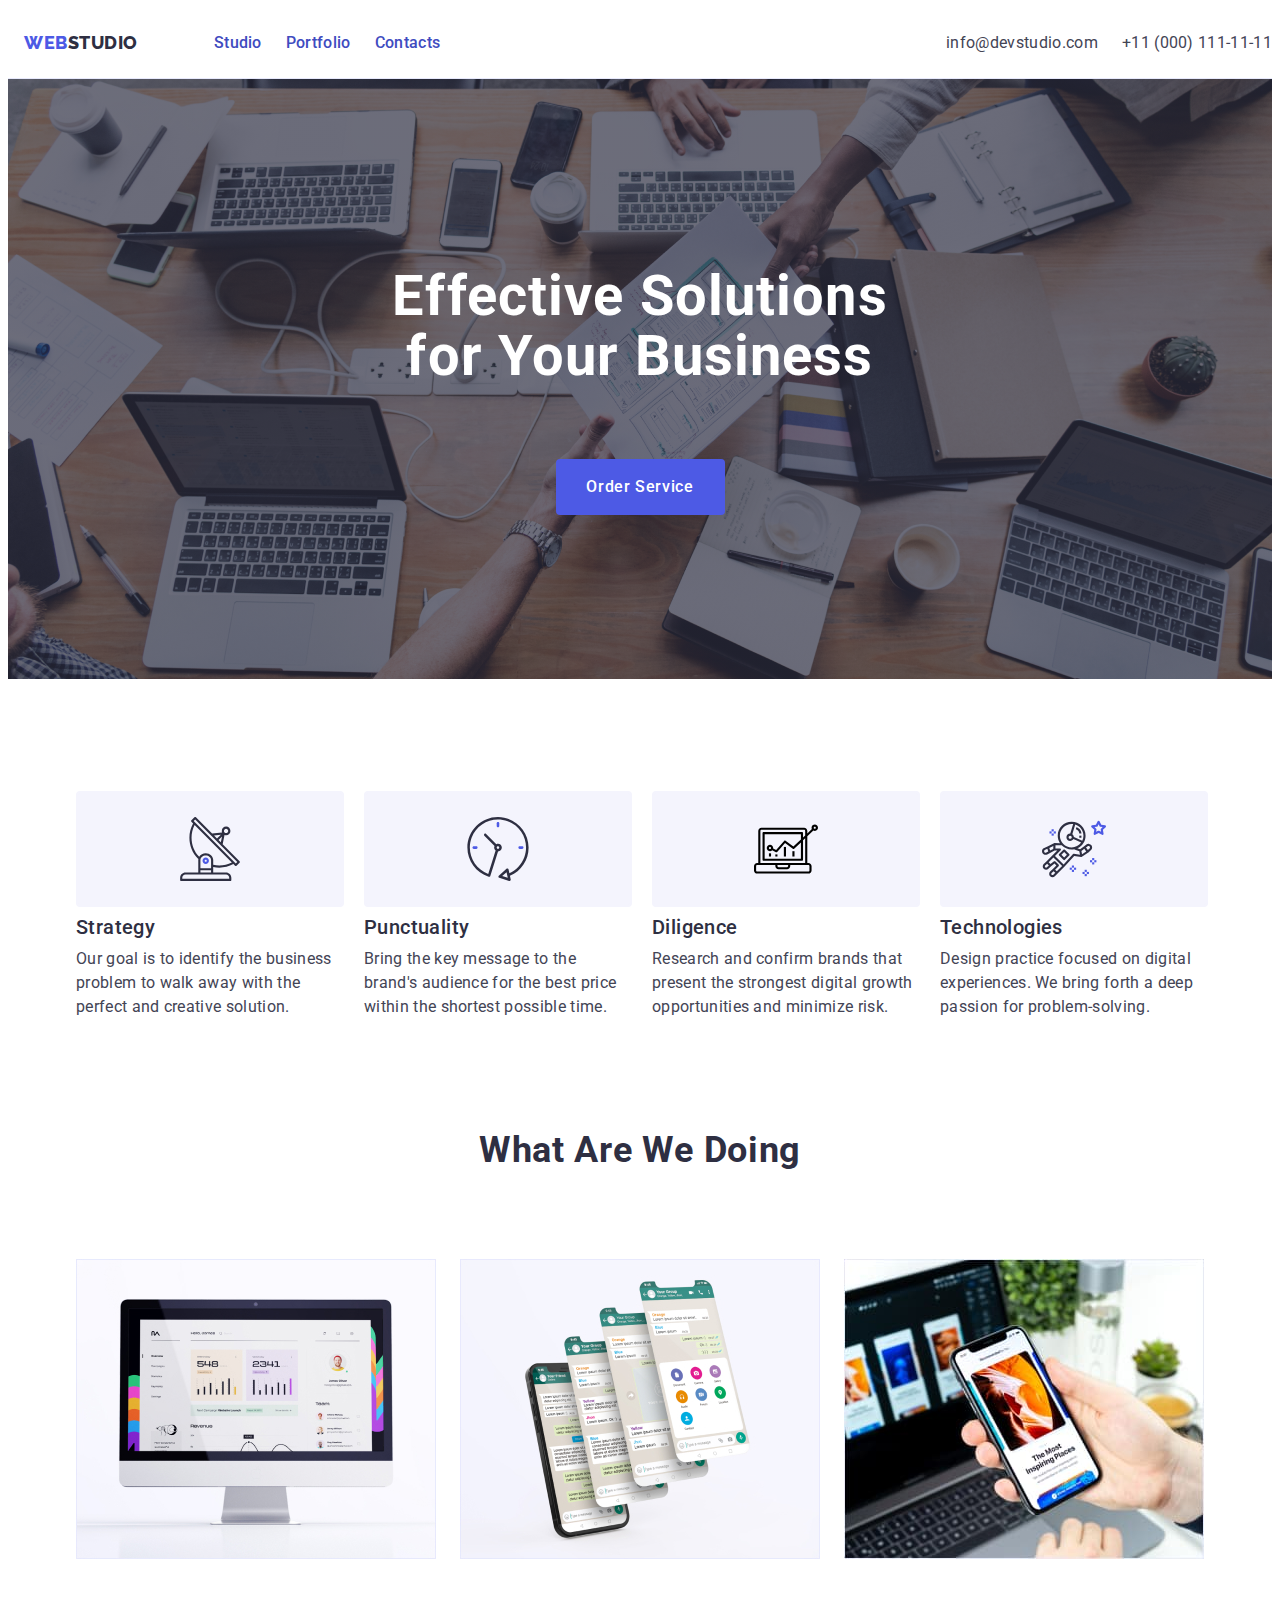
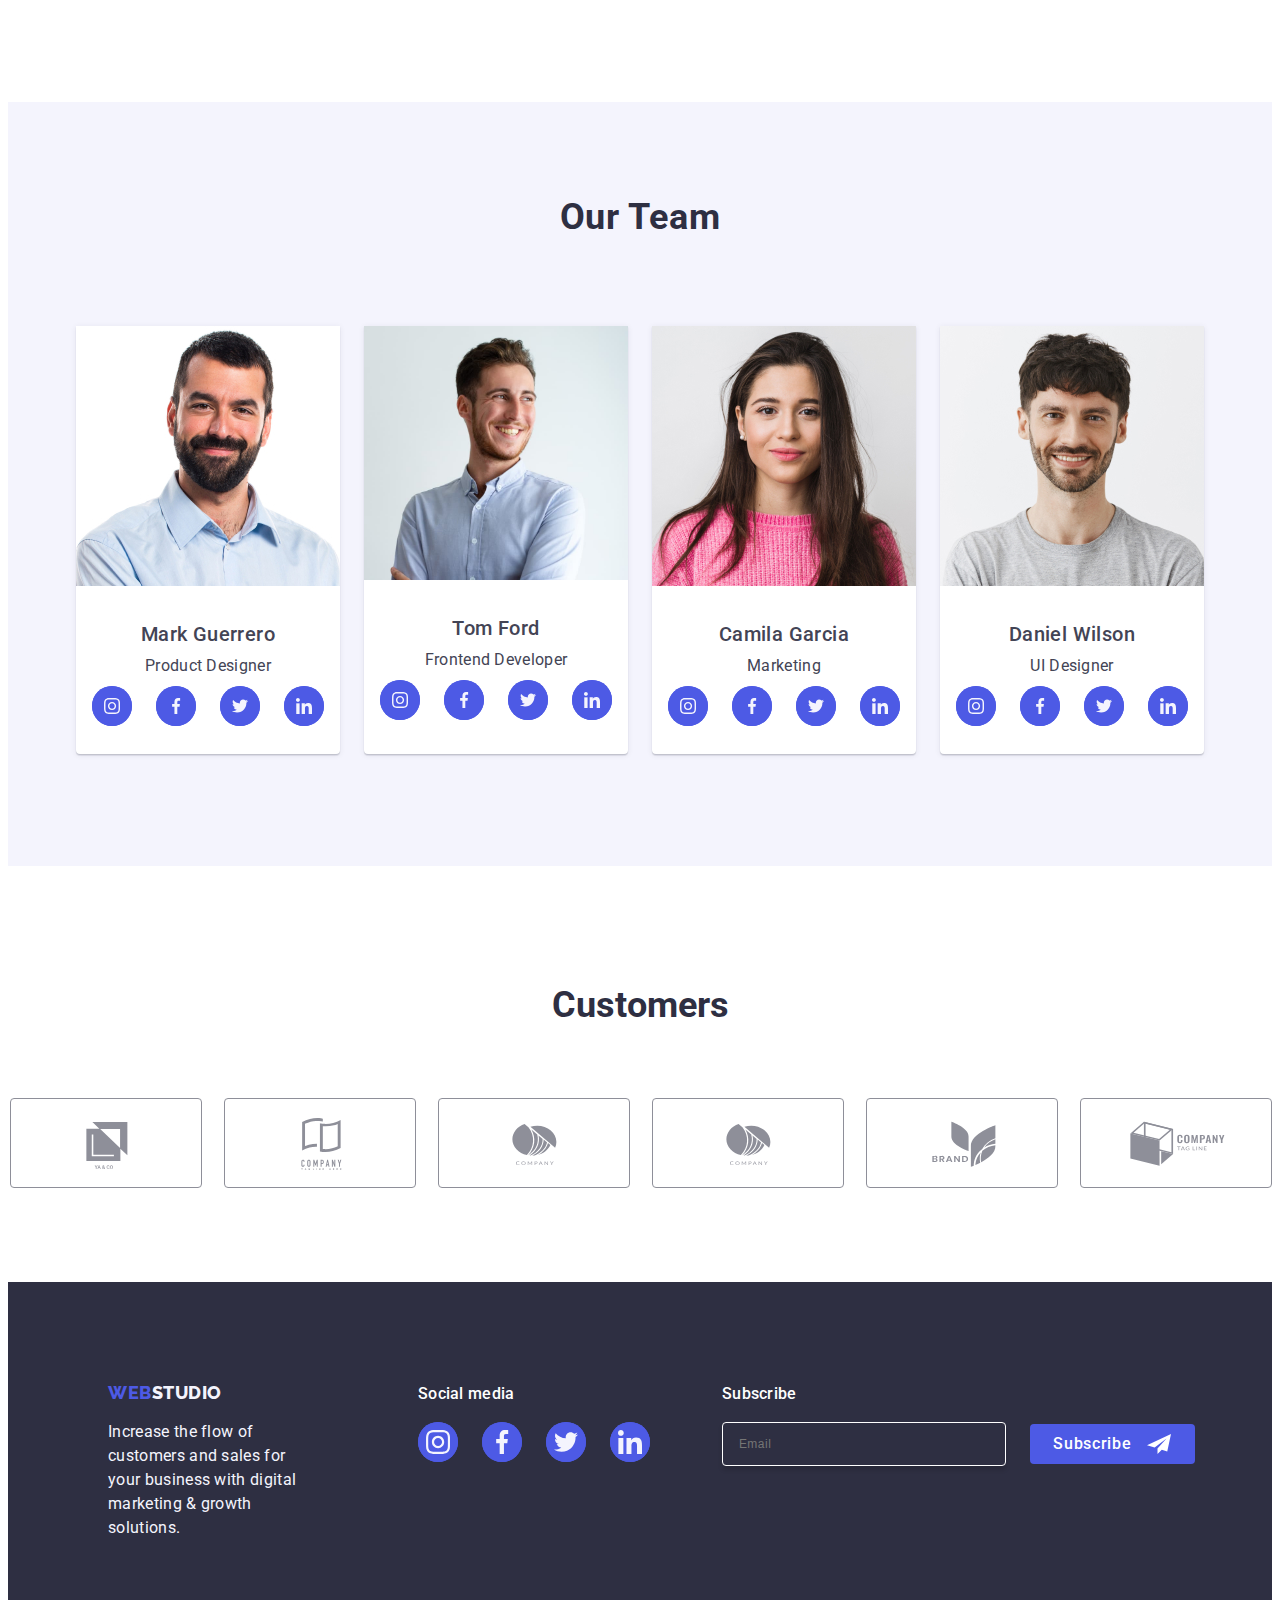
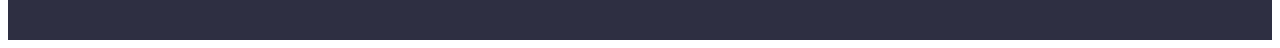
==== index.html @ 1ff617bd "day3" ====
<!DOCTYPE html>
<html lang="en">

<head>
  <meta charset="UTF-8" />
  <meta name="viewport" content="width=device-width, initial-scale=1.0" />

  <link rel="stylesheet" href="https://cdnjs.cloudflare.com/ajax/libs/modern-normalize/2.0.0/modern-normalize.min.css"
    integrity="sha512-4xo8blKMVCiXpTaLzQSLSw3KFOVPWhm/TRtuPVc4WG6kUgjH6J03IBuG7JZPkcWMxJ5huwaBpOpnwYElP/m6wg=="
    crossorigin="anonymous" referrerpolicy="no-referrer" />
  <link rel=" stylesheet" href="./css/styles.css" />
  <link rel="preconnect" href="https://fonts.googleapis.com">
  <link rel="preconnect" href="https://fonts.gstatic.com" crossorigin>
  <link
    href="https://fonts.googleapis.com/css2?family=Open+Sans:wght@400;600;700&family=Raleway:wght@800&family=Roboto:wght@400;500;700&display=swap"
    rel="stylesheet">

  <title>Studio</title>
</head>

<body>
  <header class="header">
    <div class="header-content">
      <nav class="header-navigation">
        <a class="logo link" href="./index.html">Web<span class="logo-studio-dark">Studio</span></a>
        <div class="button-meniu">
          <button data-menu-open class="meniu-button" type="button">
            <svg class="modal-icon" width="24" height="24">
              <use href="./images/symbol.svg#icon-menu">
              </use>
            </svg>
          </button>
        </div>

        <div class="navigation-and-address-hide">
          <ul class="navigation-list general-list list ">
            <li class="navigation-link ">
              <a class="list link list-links" href="./index.html" target="_blank">Studio</a>
            </li>
            <li class="navigation-link">
              <a class="list link list-links" href="./portfolio.html">Portfolio</a>
            </li>
            <li class="navigation-link">
              <a class="list link list-links" href="">Contacts</a>
            </li>
          </ul>
        </div>
      </nav>
      <div class="navigation-and-address-hide">
        <address class="adress-section">
          <ul class="address-list list general-list">
            <li>
              <a class="link contacts" href="mailto:info@devstudio.com">info@devstudio.com</a>
            </li>
            <li>
              <a class="link contacts" href="tel:+110001111111">+11 (000) 111-11-11</a>
            </li>
          </ul>
        </address>
      </div>
    </div>
  </header>


  <!--Main Content-->
  <main>
    <!--Title section-->
    <section class="title-section">
      <div class="title-container container">
        <h1 class="section-title">Effective Solutions for Your Business</h1>
        <button data-modal-open class="order-button" type="button">Order Service</button>
      </div>
    </section>


    <!--Description section-->
    <section>
      <div class="section-description container">
        <h2 class="not-visible">not visible</h2>
        <ul class="list description-list general-list test">
          <li class="description-content">
            <div class="container-element">
              <svg class="icon-element" width="64" height="64">
                <use href="./images/icons.svg#icon-antenna" />
              </svg>
            </div>
            <div>
              <h3 class="section-description-subtitle">Strategy</h3>
              <p class="section-description-pharagraph">
                Our goal is to identify the business problem to walk away with the
                perfect and creative solution.
              </p>
            </div>
          </li>
          <li class="description-content">
            <div class="container-element">
              <svg class="icon-element" width="64" height="64">
                <use href="./images/icons.svg#icon-clock" />
              </svg>
            </div>
            <div>
              <h3 class="section-description-subtitle">Punctuality</h3>
              <p class="section-description-pharagraph">
                Bring the key message to the brand's audience for the best price
                within the shortest possible time.
              </p>
            </div>
          </li>
          <li class="description-content">
            <div class="container-element">
              <svg class="icon-element" width="64" height="64">
                <use href="./images/icons.svg#icon-diagram" />
              </svg>
            </div>
            <div>
              <h3 class="section-description-subtitle">Diligence</h3>
              <p class="section-description-pharagraph">
                Research and confirm brands that present the strongest digital
                growth opportunities and minimize risk.
              </p>
            </div>
          </li>
          <li class="description-content">
            <div class="container-element">
              <svg class="icon-element" width="64" height="64">
                <use href="./images/icons.svg#icon-astronaut" />
              </svg>
            </div>
            <div>
              <h3 class="section-description-subtitle">Technologies</h3>
              <p class="section-description-pharagraph">
                Design practice focused on digital experiences. We bring forth a
                deep passion for problem-solving.
              </p>
            </div>
          </li>
        </ul>
      </div>
    </section>


    <!--What we do section-->
    <section>
      <div class="what-we-do-section container">
        <h2 class="section-we-do-title">What are we doing</h2>
        <ul class="list section-list general-list">
          <li class="list-element">
            <img src="./images/img1.jpg" width="360" alt="Work on PC">
          </li>
          <li class="list-element">
            <img src="./images/img2.jpg" width="360" alt="Work on laptop">
          </li>
          <li class="list-element">
            <img src="./images/img3.jpg" width="360" alt="Work on tablet">
          </li>
        </ul>
      </div>
    </section>


    <!--Our Team section-->
    <section class="our-team">
      <div class="our-team-section container">
        <h2 class="our-team-title">Our Team</h2>
        <ul class="our-team-list general-list">
          <li class="our-team-list-content">
            <img class="" src="./images/Mark-Guerrero.jpg" alt="Product Designer" />
            <div class="social-media">
              <h3 class="out-team-subtitle">Mark Guerrero</h3>
              <p class="our-team-pharagraph">Product Designer</p>
              <ul class="social-media-list general-list">
                <li class="social-media-element"><a class="social-media-link" href="">
                    <svg class="social-media-logo" width="16" height="16">
                      <use href="./images/icons.svg#icon-instagram" />
                    </svg>
                  </a></li>
                <li class="social-media-element"><a class="social-media-link" href="">
                    <svg class="social-media-logo" width="16" height="16">
                      <use href="./images/icons.svg#icon-facebook" />
                    </svg>
                  </a></li>
                <li class="social-media-element"><a class="social-media-link" href="">
                    <svg class="social-media-logo" width="16" height="16">
                      <use href="./images/icons.svg#icon-twitter" />
                    </svg>
                  </a></li>
                <li class="social-media-element"><a class="social-media-link" href="">
                    <svg class="social-media-logo" width="16" height="16">
                      <use href="./images/icons.svg#icon-linkedin" />
                    </svg>
                  </a></li>
              </ul>
            </div>

          </li>

          <li class="our-team-list-content">
            <img src="./images/Tom-Ford.jpg" width="264" alt="Frontend Developer">
            <div class="social-media">
              <h3 class="out-team-subtitle">Tom Ford</h3>
              <p class="our-team-pharagraph">Frontend Developer</p>
              <ul class="social-media-list general-list">
                <li class="social-media-element"><a class="social-media-link" href="">
                    <svg class="social-media-logo" width="16" height="16">
                      <use href="./images/icons.svg#icon-instagram" />
                    </svg>
                  </a></li>
                <li class="social-media-element"><a class="social-media-link" href="">
                    <svg class="social-media-logo" width="16" height="16">
                      <use href="./images/icons.svg#icon-facebook" />
                    </svg>
                  </a></li>
                <li class="social-media-element"><a class="social-media-link" href="">
                    <svg class="social-media-logo" width="16" height="16">
                      <use href="./images/icons.svg#icon-twitter" />
                    </svg>
                  </a></li>
                <li class="social-media-element"><a class="social-media-link" href="">
                    <svg class="social-media-logo" width="16" height="16">
                      <use href="./images/icons.svg#icon-linkedin" />
                    </svg>
                  </a></li>
              </ul>
            </div>
          </li>

          <li class="our-team-list-content">
            <img src="./images/Camila-Garcia.jpg" width="264" alt="Marketing">
            <div class="social-media">
              <h3 class="out-team-subtitle">Camila Garcia</h3>
              <p class="our-team-pharagraph">Marketing</p>
              <ul class="social-media-list general-list">
                <li class="social-media-element"><a class="social-media-link" href="">
                    <svg class="social-media-logo" width="16" height="16">
                      <use href="./images/icons.svg#icon-instagram" />
                    </svg>
                  </a></li>
                <li class="social-media-element"><a class="social-media-link" href="">
                    <svg class="social-media-logo" width="16" height="16">
                      <use href="./images/icons.svg#icon-facebook" />
                    </svg>
                  </a></li>
                <li class="social-media-element"><a class="social-media-link" href="">
                    <svg class="social-media-logo" width="16" height="16">
                      <use href="./images/icons.svg#icon-twitter" />
                    </svg>
                  </a></li>
                <li class="social-media-element"><a class="social-media-link" href="">
                    <svg class="social-media-logo" width="16" height="16">
                      <use href="./images/icons.svg#icon-linkedin" />
                    </svg>
                  </a></li>
              </ul>
            </div>
          </li>

          <li class="our-team-list-content">

            <img src="./images/Daniel-Wilson.jpg" width="264" alt="UI Designer">
            <div class="social-media">
              <h3 class="out-team-subtitle">Daniel Wilson</h3>
              <p class="our-team-pharagraph">UI Designer</p>
              <ul class="social-media-list general-list">
                <li class="social-media-element"><a class="social-media-link" href="">
                    <svg class="social-media-logo" width="16" height="16">
                      <use href="./images/icons.svg#icon-instagram" />
                    </svg>
                  </a></li>
                <li class="social-media-element"><a class="social-media-link" href="">
                    <svg class="social-media-logo" width="16" height="16">
                      <use href="./images/icons.svg#icon-facebook" />
                    </svg>
                  </a></li>
                <li class="social-media-element"><a class="social-media-link" href="">
                    <svg class="social-media-logo" width="16" height="16">
                      <use href="./images/icons.svg#icon-twitter" />
                    </svg>
                  </a></li>
                <li class="social-media-element"><a class="social-media-link" href="">
                    <svg class="social-media-logo" width="16" height="16">
                      <use href="./images/icons.svg#icon-linkedin" />
                    </svg>
                  </a></li>
              </ul>
            </div>
          </li>
        </ul>
      </div>
    </section>


    <!-- Customers Section -->
    <section class="customers-content">
      <div class="container">
        <h2 class="customers-title">Customers</h2>
        <ul class="customers-list list general-list">
          <li class="customers-element"><a class="customers-link" href="">
              <svg class="customers-icon" width="104" height="56">
                <use href="./images/icons.svg#icon-Logo" />
              </svg>
            </a></li>
          <li class="customers-element"><a class="customers-link" href="">
              <svg class="customers-icon" width="104" height="56">
                <use href="./images/icons.svg#icon-logo-two" />
              </svg>
            </a></li>
          <li class="customers-element"><a class="customers-link" href="">
              <svg class="customers-icon" width="104" height="56">
                <use href="./images/icons.svg#icon-logo-three" />
              </svg>
            </a></li>
          <li class="customers-element"><a class="customers-link" href="">
              <svg class="customers-icon" width="104" height="56">
                <use href="./images/icons.svg#icon-logo-three" />
              </svg>
            </a></li>
          <li class="customers-element"><a class="customers-link" href="">
              <svg class="customers-icon" width="104" height="56">
                <use href="./images/icons.svg#icon-logo-five" />
              </svg>
            </a></li>
          <li class="customers-element"><a class="customers-link" href="">
              <svg class="customers-icon" width="104" height="56">
                <use href="./images/icons.svg#icon-logo-six" />
              </svg>
            </a></li>
        </ul>
      </div>
    </section>

  </main>



  <!--Footer Section-->
  <footer class="footer">
    <div class="footer-section container">
      <div class="footer-container">
        <div class="footer-content">
          <a class="logo link footer-link" href="./index.html">Web<span class="logo-studio-white">Studio</span></a>
          <p class="footer-paragraf">
            Increase the flow of customers and sales for your business with digital
            marketing & growth solutions.
          </p>
        </div>

        <!-- Social Media Footer -->
        <div class="social-media-footer">
          <div>
            <p class="social-media-pharagraph">Social media</p>
            <ul class="social-media-list-footer general-list">
              <li class="social-media-element"><a class="social-media-link-footer" href="">
                  <svg class="icon-footer" width="24" height="24">
                    <use href="./images/icons.svg#icon-instagram" />
                  </svg>
                </a></li>
              <li class="social-media-element"><a class="social-media-link-footer" href="">
                  <svg class="icon-footer" width="24" height="24">
                    <use href="./images/icons.svg#icon-facebook" />
                  </svg>
                </a></li>
              <li class="social-media-element"><a class="social-media-link-footer" href="">
                  <svg class="icon-footer" width="24" height="24">
                    <use href="./images/icons.svg#icon-twitter" />
                  </svg>
                </a></li>
              <li class="social-media-element"><a class="social-media-link-footer" href="">
                  <svg class="icon-footer" width="24" height="24">
                    <use href="./images/icons.svg#icon-linkedin" />
                  </svg>
                </a></li>
            </ul>
          </div>
        </div>
      </div>

      <!--Subscribe Form -->
      <div class="form-container">
        <p class="form-pharagraph">Subscribe</p>
        <form class="form-content">
          <label class="form-label">
            <input class="form-input" type="email" name="email" placeholder="Email">
          </label>
          <button class="form-button" type="submit">Subscribe
            <svg class="form-icon" width="24" height="24">
              <use href="./images/symbol.svg#icon-Frame-3"></use>
            </svg>
          </button>
        </form>
      </div>

    </div>

  </footer>

  <!-- Modal -->
  <div class="modal-container is-hidden" data-modal>
    <div class="modal-content">
      <button class="modal-button" type="button" data-modal-close>
        <svg class="modal-icon" width="24" height="24">
          <use href="./images/symbol.svg#icon-close">
          </use>
        </svg>
      </button>
      <p class="modal-pharagraph">Leave your contacts and we will call you back</p>

      <form>
        <div class="modal-name">
          <label class="label-name" for="user-name">Name</label>
          <div class="modal-content-name">
            <input class="modal-input-name" id="user-name" name="user-name" type="text">
            <svg class="modal-icon-name" width="18" height="24">
              <use href="./images/symbol.svg#icon-user"></use>
            </svg>
          </div>
        </div>

        <div class="modal-name">
          <label class="label-name" for="user-phone">Phone</label>
          <div class="modal-content-name">
            <input class="modal-input-name" id="user-phone" name="user-name" type="text">
            <svg class="modal-icon-name" width="18" height="24">
              <use href="./images/symbol.svg#icon-phone"></use>
            </svg>
          </div>
        </div>

        <div class="modal-name">
          <label class="label-name" for="user-email">Email</label>
          <div class="modal-content-name">
            <input class="modal-input-name" id="user-email" name="user-name" type="text">
            <svg class="modal-icon-name" width="18" height="24">
              <use href="./images/symbol.svg#icon-email-black"></use>
            </svg>
          </div>
        </div>

        <div class="modal-comment">
          <label class="label-name" for="user-comment">Comment</label>
          <textarea class="modal-input-text" id="user-comment" name="user-comment" placeholder="Text input">
            </textarea>
        </div>

        <div class="check-box">
          <input class="check-box-input .visually-hidden" type="checkbox" value="true" name="user-privacy"
            id="user-privacy">
          <label class="terms-conditions" id="user-privacy">I accept the terms and conditions of the<span
              class="terms-conditions-span">
              <svg class="check-box-icon" width="10" height="8">
                <use href="./images/symbol.svg#icon-Checkbox"></use>
              </svg>
            </span>
            <a class="privacy-link" href="">Privacy Policy</a>
          </label>
        </div>
        <button class="send-button">Send</button>
      </form>
    </div>
  </div>

  <div class="menu-container is-hidden" data-menu>
    <div class="menu-content">
      <div class="button-container">
        <button class="menu-close-button" type="button" data-menu-close>
          <svg class="" width="24" height="24">
            <use href="./images/symbol.svg#icon-close">
            </use>
          </svg>
        </button>
      </div>
      <div>
        <ul class="general-list list burger-list ">
          <li class="navigation-link ">
            <a class="link list-links burger-meniu" href="./index.html" target="_blank">Studio</a>
          </li>
          <li class="navigation-link">
            <a class="link list-links burger-meniu" href="./portfolio.html">Portfolio</a>
          </li>
          <li class="navigation-link">
            <a class="link list-links burger-meniu" href="">Contacts</a>
          </li>
        </ul>
      </div>
      <div class="adress-social-media">
        <address class="">
          <ul class="address-list list general-list burger-list-contacts">
            <li>
              <a class="link contacts burger-contact-tel" href="tel:+110001111111">+11 (000) 111-11-11</a>
            </li>
            <li>
              <a class="link contacts burger-contact-email" href="mailto:info@devstudio.com">info@devstudio.com</a>
            </li>

          </ul>
        </address>
        <ul class="social-media-list general-list burger-media">
          <li class="social-media-element"><a class="social-media-link" href="">
              <svg class="social-media-logo" width="16" height="16">
                <use href="./images/icons.svg#icon-instagram" />
              </svg>
            </a></li>
          <li class="social-media-element"><a class="social-media-link" href="">
              <svg class="social-media-logo" width="16" height="16">
                <use href="./images/icons.svg#icon-facebook" />
              </svg>
            </a></li>
          <li class="social-media-element"><a class="social-media-link" href="">
              <svg class="social-media-logo" width="16" height="16">
                <use href="./images/icons.svg#icon-twitter" />
              </svg>
            </a></li>
          <li class="social-media-element"><a class="social-media-link" href="">
              <svg class="social-media-logo" width="16" height="16">
                <use href="./images/icons.svg#icon-linkedin" />
              </svg>
            </a></li>
        </ul>
      </div>
    </div>

  </div>
  <script src="./js/modal.js"></script>
</body>

</html>
---- css/styles.css ----
:root {
  --logo-button-blue-color: #4d5ae5;
  --hero-color-navy: #2e2f42;
  --content-color: #434455;
  --focus-hover-color: #404bbf;
  --light-color: #ffffff;
  --white-color: #f4f4f4fd;
  --nu-color: #F4F4FD;
  --icons-color: #8E8F99;
  --padding-vertical-global: 16px;
  --padding-horizontal-glodbal: 96px;
}

body {
  font-family: 'Roboto', sans-serif;
  color: var(--content-color);
  background-color: var(--light-color);
}

p {
  margin: 0;

}

h2 {
  margin: 0;

}

/*LOGO*/
.logo {
  font-family: 'Raleway', sans-serif;
  font-weight: 800;
  font-size: 18px;
  line-height: 1.17;
  letter-spacing: 0.03em;
  text-transform: uppercase;
  color: var(--logo-button-blue-color);
  /* margin-right: 120px; */

}

.logo-studio-dark {
  color: var(--hero-color-navy);
}

.logo-studio-white {
  color: var(--nu-color);
  gap: 40px;
}

.navigation-and-address-hide {
  display: none;

}

.navigation-list {
  padding: 0;
  display: none;
}


/* .address-list {
  align-items: center;
  gap: 12px;
} */

.link {
  text-decoration: none;
  list-style: none;
  display: block;
}

.image-container {
  position: relative;
  overflow: hidden;

}

.image-container:hover .pharagraf-content {
  transform: translateY(0%);
}

.image-container:focus .pharagraf-content {
  transform: translateY(0%);
}


.content-section-container:hover,
.content-section-container:focus {
  box-shadow: 0px 1px 6px rgba(46, 47, 66, 0.08), 0px 1px 1px rgba(46, 47, 66, 0.16), 0px 2px 1px rgba(46, 47, 66, 0.08);

}

.link-content {
  display: block;
  text-decoration: none;
  transition: box-shadow 250ms cubic-bezier(0.4, 0, 0.2, 1);
}


.pharagraf-content {
  position: absolute;
  top: 0;
  font-size: 16px;
  line-height: 1.5;
  letter-spacing: 0.02em;
  color: var(--nu-color);
  /* padding: 40px 32px; */
  background-color: var(--logo-button-blue-color);
  width: 100%;
  height: 100%;
  transform: translateY(100%);
  transition: transform 250ms;
  z-index: 10;
  transition: transform 250ms cubic-bezier(0.4, 0, 0.2, 1);
}

.button {
  transition: color 250ms cubic-bezier(0.4, 0, 0.2, 1), background-color 250ms cubic-bezier(0.4, 0, 0.2, 1), border-color 250ms cubic-bezier(0.4, 0, 0.2, 1), box-shadow 250ms cubic-bezier(0.4, 0, 0.2, 1);
  transition-duration: 250ms;
  transition-timing-function: cubic-bezier(0.4, 0, 0.2, 1);
  cursor: pointer;
  font-family: var(--hero-font);
  font-weight: 500;
  font-size: 16px;
  line-height: 1.5;
  letter-spacing: 0.04em;
  color: var(--logo-button-blue-color);
  background-color: var(--nu-color);
  padding: 12px 24px;
  border: 1px solid #e7e9fc;
  border-radius: 4px;

}

.button:hover {
  color: var(--light-color);
  background-color: var(--focus-hover-color);
  border: 1px solid transparent;
  box-shadow: 0px 3px 1px rgba(0, 0, 0, 0.1), 0px 2px 1px rgba(0, 0, 0, 0.08), 0px 2px 2px rgba(0, 0, 0, 0.12);
}

.button:focus . button {
  color: var(--light-color);
  background-color: var(--focus-hover-color);
  border: 1px solid transparent;
  box-shadow: 0px 3px 1px rgba(0, 0, 0, 0.1), 0px 2px 1px rgba(0, 0, 0, 0.08), 0px 2px 2px rgba(0, 0, 0, 0.12);
}

.adress-section {
  font-style: normal;
  display: flex;

}

.contacts {
  font-size: 12px;
  font-weight: 400;
  line-height: 116.667%;
  letter-spacing: 0.48px;
  color: var(--content-color);
  transition: color 250ms cubic-bezier(0.4, 0, 0.2, 1);
  margin-right: 16px;

}


.hidden-title {
  visibility: hidden;
}

.contacts:hover {
  color: var(--focus-hover-color);
}

.contacts:focus {
  color: var(--focus-hover-color);
}

.general-list {
  /* display: flex;
  flex-direction: row; */
  /* gap: 24px; */
  list-style: none;
  text-align: center;
  gap: 12px;

}

.mod {
  display: flex;
  flex-direction: row;
}


.list {
  font-weight: 500;
  font-size: 16px;
  line-height: 1.5;
  letter-spacing: 0.02em;
  color: var(--hero-color-navy);
  /* margin: 24px 0; */
  text-decoration: none;
  padding: 0;
}


.list-links {
  position: relative;
  color: var(--focus-hover-color);
  transition: color 250ms cubic-bezier(0.4, 0, 0.2, 1);
}

.list-links::after {
  /* TODO functionality */
  content: "";
  position: absolute;

  left: 0;
  bottom: -1px;
  height: 4px;
  background-color: var(--focus-hover-color);
  border-radius: 2px;
}

.list-links:hover,
.list-links:focus,
.list-links:active {

  left: 0;
  bottom: -1px;
  height: 4px;
  background-color: var(--focus-hover-color);
  border-radius: 2px;
}


/* header-section */
.header {
  /* box-shadow: 0px 2px 1px rgba(46, 47, 66, 0.08), 0px 1px 1px rgba(46, 47, 66, 0.16), 0px 1px 6px rgba(46, 47, 66, 0.08); */
}

.header-content {
  display: flex;
  align-items: center;

  /* border-bottom: 1px solid #e7e9fc; */
  height: 70px;

}

.header-navigation {
  display: flex;
  align-items: center;
  padding-left: 16px;
  /* padding-top: 25px; */
  /* gap: 249px; */
}


/*Title Section*/

.title-section {
  background-color: var(--hero-color-navy);
  background-image: linear-gradient(rgba(46, 47, 66, 0.7), rgba(46, 47, 66, 0.7)), url(../images/Hero-picture-backgroung.jpg);
  background-repeat: no-repeat;
  background-size: cover;
  /* max-width: 1440px; */
  background-position: center;
  /* margin: 0 auto; */

}

.title-container {
  height: 432px;
  text-align: center;
}

.section-title {
  color: var(--light-color);
  font-size: 36px;
  font-weight: 700;
  line-height: 111.111%;
  letter-spacing: 0.72px;

  padding-top: 112px;
  margin: 0;

}


/* .container {
  max-width: 1158px;
  margin: 0 auto;
  padding: 0 15px;
} */


.order-button {
  background-color: var(--logo-button-blue-color);
  font-family: var(--hero-font);
  font-weight: 500;
  font-size: 16px;
  line-height: 1.5;
  letter-spacing: 0.04em;
  color: var(--light-color);
  cursor: pointer;
  display: block;
  min-width: 169px;
  height: 56px;
  border: none;
  background-color: var(--logo-button-blue-color);
  border-radius: 4px;
  margin: 0 auto;
  transition: background-color 250ms cubic-bezier(0.4, 0, 0.2, 1);
  margin-top: 72px;
}

.order-button:hover {
  background-color: var(--focus-hover-color);
}

.order-button:focus {
  background-color: var(--focus-hover-color);
}

/* Icons Section */

.icons-section {
  display: flex;
  justify-content: center;
  justify-content: space-between;

}

.icon-element {
  width: 64px;
  height: 64px;
}

.container-element {
  display: none;
  align-items: center;
  justify-content: center;
  background-color: var(--nu-color);
  height: 112px;
  width: 264px;
  border-radius: 4px;
  margin-bottom: 8px;
  border: 2px solid var(--nu-color);
}



/* Description section */

.section-description {
  /* display: flex; */
  /* align-content: center; */
  padding: var(--padding-horizontal-glodbal) var(--padding-vertical-global);
}

.description-list {
  /* padding: 0; */
  display: flex;
  flex-direction: column;
  gap: 72px;
}





.not-visible {
  position: absolute;
  width: 1px;
  height: 1px;
  margin: -1px;
  border: 0;
  padding: 0;
  white-space: nowrap;
  clip-path: inset(100%);
  clip: rect(0 0 0 0);
  overflow: hidden;
}

.section-description-subtitle {
  /* font-weight: 500; */
  /* font-size: 20px; */
  /* line-height: 1.2; */
  /* letter-spacing: 0.02em; */
  color: var(--hero-color-navy);
  font-size: 36px;
  font-weight: 700;
  line-height: 111.111%;
  letter-spacing: 0.72px;
  margin-bottom: 8px;
  margin-top: 0;


}

.section-description-pharagraph {
  font-size: 16px;
  line-height: 1.5;
  letter-spacing: 0.02em;
  color: var(--content-color);
  margin: 0;
  font-weight: 500;

}



/*What we do section*/

.what-we-do-section {
  display: none;
  flex-direction: column;
  padding-bottom: 120px;
}


.section-we-do-title {
  font-size: 36px;
  line-height: 1.11;
  text-align: center;
  letter-spacing: 0.02em;
  text-transform: capitalize;
  color: var(--hero-color-navy);
  margin-bottom: 72px;
}

.section-list {
  justify-content: center;
}

.list-element {
  /* width: calc((100% - 48px) / 3); */

}

/*Our Team section*/

.our-team {
  background-color: var(--nu-color);
  /* width: 1158px;
  margin: 0 auto; */
  padding-bottom: 96px;
}

.our-team-section {
  align-content: center;
  /* padding: 120px 0; */
  /* max-width: 1440px; */

}

.our-team-title {
  font-size: 36px;
  line-height: 1.11;
  text-align: center;
  letter-spacing: 0.02em;
  text-transform: capitalize;
  color: var(--hero-color-navy);
  /* margin: 96px 0 72px 0; */
  padding: 96px 0 72px 0;
}

.our-team-list {
  display: flex;

  flex-wrap: wrap;
  justify-content: center;
  padding: 0;
  gap: 32px;
}

.our-team-list-content {
  background-color: var(--light-color);
  /* width: calc((100%-72px)/4); */
  border-radius: 0 0 4px 4px;
  box-shadow: 0px 1px 6px rgba(46, 47, 66, 0.08), 0px 1px 1px rgba(46, 47, 66, 0.16), 0px 2px 1px rgba(46, 47, 66, 0.08);
  /* justify-content: center; */
  width: 264px;
  height: 428px;
}

.out-team-subtitle {
  letter-spacing: 0.4px;
  font-family: Roboto;
  font-size: 20px;
  font-style: normal;
  font-weight: 500;
  line-height: 24px;
  background-color: var(--light-color);
  text-align: center;
  margin-top: 32px;
  margin-bottom: 0;
}

.social-media {
  display: flex;
  flex-direction: column;
  padding-bottom: 32px;
}

.our-team-pharagraph {
  font-size: 16px;
  line-height: 1.5;
  letter-spacing: 0.02em;
  color: var(--content-color);
  text-align: center;
  margin: 8px 0;
}

.social-media-logo {
  fill: var(--nu-color);
}


/* Contacts Section */

.customers-content {
  margin-top: 96px;
}



.customers-list {
  display: flex;
  flex-wrap: wrap;
  gap: 16px;
  padding: 0 16px 96px 16px;
  margin: 0;

  /* justify-items: center; */
  /* flex-direction: column; */
  /* width: calc((100% - 120px) / 6); */
}

.customers-title {
  font-size: 36px;
  line-height: 1.11;
  color: var(--hero-color-navy);
  margin-bottom: 72px;
  text-align: center;
}

.customers-element {
  /* width: 168px; */
  width: 190px;
  height: 88px;
  gap: 24px;
}

.customers-link {
  width: 100%;
  height: 100%;
  border: 1px solid var(--icons-color);
  border-radius: 4px;
  display: flex;
  align-items: center;
  justify-content: center;
  color: var(--icons-color);
  transition: border-color 250ms cubic-bezier(0.4, 0, 0.2, 1), color 250ms cubic-bezier(0.4, 0, 0.2, 1);
}

.customers-link:hover,
.customers-link:focus {
  border-color: var(--focus-hover-color);
}

.customers-link:hover,
.customers-link:focus {
  color: var(--focus-hover-color);
}

.customers-icon {
  fill: currentColor;

}





/* footer section */

.footer {
  background-color: var(--hero-color-navy);
  margin: 0 auto;

}

.footer-section {
  height: auto;
  display: flex;
  align-items: center;
  margin: 0 auto;
  gap: 72px;
  flex-direction: column;
}

.footer-content {
  display: flex;
  flex-direction: column;
  margin-top: 97px;
  gap: 17px;

}



.footer-link {
  text-align: center;
}


.footer-paragraf {
  color: var(--nu-color);
  line-height: 1.5;
  letter-spacing: 0.02em;
  max-width: 264px;
}

/* Social Media Footer */

.social-media-footer {
  display: flex;
  /* padding-top: 100px;
  padding-right: 158px; */
  gap: 80px;
  align-items: center;
  justify-content: center;
}

.social-media-pharagraph {
  font-weight: 500;
  font-size: 16px;
  line-height: 1.5;
  letter-spacing: 0.02em;
  color: var(--light-color);
  display: flex;
  justify-content: center;

}

.social-media-list {
  gap: 24px;
  justify-content: center;
  padding: 0;
  display: flex;

}

.social-media-list-footer {
  gap: 16px;
  padding: 0;
  display: flex;
}

.social-media-link-footer:hover,
.social-media-link-footer:focus {
  background-color: #31d0aa;
}

.social-media-element {
  width: 40px;
  height: 40px;
  background-color: var(--logo-button-blue-color);
  border-radius: 50%;
  display: flex;
  justify-content: center;
  align-items: center;

}

.social-media-link-footer {
  width: 100%;
  height: 100%;
  background-color: var(--logo-button-blue-color);
  border-radius: 50%;
  display: flex;
  align-items: center;
  justify-content: center;
  transition: background-color 250ms cubic-bezier(0.4, 0, 0.2, 1)
}


.icon-footer {
  fill: var(--nu-color);
}

.link1footer {
  transition: color 250ms cubic-bezier(0.4, 0, 0.2, 1);
}

.link2footer {
  position: relative;
  color: var(--focus-hover-color);
  transition: color 250ms cubic-bezier(0.4, 0, 0.2, 1);
}

.link3footer {}

.link4footer {}

.social-media-link {
  width: 100%;
  height: 100%;
  background-color: var(--logo-button-blue-color);
  border-radius: 50%;
  display: flex;
  align-items: center;
  justify-content: center;
  transition: background-color 250ms cubic-bezier(0.4, 0, 0.2, 1);
}

.social-media-link-port {
  width: 100%;
  height: 100%;
  background-color: var(--logo-button-blue-color);
  border-radius: 50%;
  display: flex;
  align-items: center;
  justify-content: center;
}

.social-media-link-port:hover,
.social-media-link-port:focus {
  background-color: #31d0aa;
}


.social-media-link:hover,
.social-media-link:focus {
  background-color: var(--focus-hover-color);
}


.social-media-link:hover,
.social-media-link:focus {
  box-shadow: 0px 1px 6px rgba(46, 47, 66, 0.08), 0px 1px 1px rgba(46, 47, 66, 0.16), 0px 2px 1px rgba(46, 47, 66, 0.08);
}

.social-media-logo-footer {
  fill: var(--nu-color);

}



.main-section {
  display: flex;
  flex-direction: column;
  margin-bottom: 120px;
}

.nav-section-list {
  /* padding: 96px 0 86px 0; */
  display: flex;
  flex-wrap: wrap;
  gap: 24px;
  margin: 0;
  padding: var(--padding-vertical-global);
}


.content-section-list {
  display: flex;
  flex-wrap: wrap;
  column-gap: 24px;
  row-gap: 48px;
  justify-content: center;
  padding: 0;
}

.content-section-list-element {
  /* width: calc((100% - 48px) / 3); */

}


.content-link:hover,
.content-link:focus {
  box-shadow: 0px 2px 1px 0px rgba(46, 47, 66, 0.08), 0px 1px 1px 0px rgba(46, 47, 66, 0.16), 0px 1px 6px 0px rgba(46, 47, 66, 0.08);

}



.content-section-container {
  /* padding: 32px 0; */
  border: 1px solid #e7e9fc;
  border-top: none;
  width: 360px;
  text-align: left;
  padding-left: 16px;


}


.content-section-title {
  font-size: 20px;
  font-weight: 500;
  line-height: 1.2;
  letter-spacing: 0.02em;
  color: var(--hero-color-navy);
  margin-bottom: 8px;
  /* padding: 0 16px; */


}


.content-section-pharagraph {
  color: var(--content-color);
  font-size: 16px;
  line-height: 1.5;
  letter-spacing: 0.02em;
  /* padding: 0 16px; */
}

/* Subscribe Form */

.form-container {
  display: flex;
  flex-direction: column;
  gap: 16px;
  margin-bottom: 72px;
}

.form-pharagraph {
  /* margin-bottom: 16px; */
  font-weight: 500;
  font-size: 16px;
  line-height: 1.5;
  letter-spacing: 0.02em;
  color: #ffffff;
  display: flex;
  justify-content: center;
}

.form-content {
  display: flex;
  flex-direction: column;
  gap: 24px;
  align-items: center;
}

/* .form-label {
  gap: 24px;
} */

.form-input {
  width: 398px;
  height: 40px;
  border: 1px solid #ffffff;
  background-color: transparent;
  font-size: 12px;
  line-height: 1.5;
  letter-spacing: 0.04em;
  padding-left: 16px;
  box-shadow: 0px 4px 4px 0px rgba(0, 0, 0, 0.15);
  border-radius: 4px;
  color: #ffffff;

}

.placeholder {
  color: #ffffff;
}

.form-button {
  width: 165px;
  height: 40px;
  display: flex;
  justify-content: center;
  align-items: center;
  font-family: "Roboto", sans-serif;
  font-size: 16px;
  font-weight: 500;
  line-height: 1.5;
  letter-spacing: 0.04em;
  color: #ffffff;
  cursor: pointer;
  background-color: #4D5AE5;
  border: none;
  border-radius: 4px;
  /* margin-left: 24px; */
}

.form-icon {
  margin-left: 16px;

}

/* Modal */

.modal-container {
  position: fixed;
  top: 0px;
  left: 0;
  width: 100%;
  height: 100%;
  background-color: rgba(46, 47, 66, 0.4);
  transition: opacity 250ms cubic-bezier(0.4, 0, 0.2, 1) visibility 250ms cubic-bezier(0.4, 0, 0.2, 1);
}

/* .menu-container {
  position: fixed;
  top: 0;
  left: 0;
  width: 100%;
  height: 100%;

} */

.menu-content {
  position: absolute;

  top: 0;
  left: 0;
  right: 0;
  bottom: 0;
  */
  /* transform: translate(-50%, -50%) scale(1); */
  width: 200px;
  height: 786px;
  background: #fcfcfc;
}

.menu-close-button {
  border: none;
  background: none;
}

.burger-contact-tel {
  font-size: 36px;
  font-style: normal;
  font-weight: 700;
  line-height: 111.111%;
  letter-spacing: 0.72px;
  text-transform: capitalize;
}

.burger-contact-email {
  font-size: 20px;
  font-style: normal;
  font-weight: 500;
  line-height: 120%;
  letter-spacing: 0.4px;
  padding-top: 40px;
}

.button-container {
  display: flex;
  justify-content: end;
  padding: 24px;
}

.button-meniu {
  display: flex;
  justify-content: end;
}

.burger-meniu {
  font-size: 36px;
  font-style: normal;
  font-weight: 700;
  line-height: 111.111%;
  letter-spacing: 0.72px;
  text-transform: capitalize;
  text-align: start;
}

.burger-list {
  display: flex;
  flex-direction: column;
  gap: 40px;
  margin: 0 0 0 40px;
}

.burger-list-contacts {
  margin: 0;
}

.burger-media {
  gap: 56px;
  margin: 0;
}

.adress-social-media {
  display: flex;
  flex-direction: column;
  gap: 48px;
  margin-top: 284px;
}

.is-hidden {
  opacity: 0;
  visibility: hidden;
  pointer-events: none;
}



.modal-content {
  position: absolute;
  top: 50%;
  left: 50%;
  transform: translate(-50%, -50%) scale(1);
  width: 408px;
  min-height: 584px;
  background: #fcfcfc;
  box-shadow: 0px 1px 1px rgba(0, 0, 0, 0.14), 0px 1px 3px rgba(0, 0, 0, 0.12), 0px 2px 1px rgba(0, 0, 0, 0.2);
  border-radius: 4px;
  transition: transform 250ms cubic-bezier(0.4, 0, 0.2, 1);
  padding: 72px 24px 24px 24px;
}

.modal-button {
  position: absolute;
  top: 24px;
  right: 24px;
  width: 24px;
  height: 24px;
  border-radius: 50%;
  display: flex;
  align-items: center;
  justify-content: center;
  background-color: #e7e9fc;
  border: 1px solid rgba(0, 0, 0, 0.1);
  padding: 0;
  cursor: pointer;
  transition: background-colour 250ms cubic-bezier(0.4, 0, 0.2, 1), border 250ms cubic-bezier(0.4, 0, 0.2, 1);
}



.modal-button:hover,
.modal-button:focus {
  background-color: var(--focus-hover-color);
  border: none;
  fill: #ffffff;
}

.modal-icon {
  transition: fill 250ms cubic-bezier(0.4, 0, 0.2, 1);
}

.modal-icon:hover {
  fill: #ffffff;
}

.modal-icon:focus {
  fill: #ffffff;
}

.modal-pharagraph {
  font-weight: 500;
  font-size: 16px;
  line-height: 150%;
  letter-spacing: 0.02em;
  text-align: center;
  color: var(--hero-color-navy);
  margin-bottom: 16px;
  margin-top: 72px;
}

.modal-name {
  margin-bottom: 8px;
}

.modal-comment {
  margin-bottom: 16px;
}

.label-name {
  font-size: 12px;
  line-height: 1.17;
  letter-spacing: 0.04em;
  color: var(--icons-color);
  display: block;
  margin-bottom: 4px;
}

.modal-content-name {
  position: relative;

}

.modal-input-name {
  width: 100%;
  height: 40px;
  border: 1px solid rgba(46, 47, 66, 0.4);
  border-radius: 4px;
  background-color: transparent;
  padding-left: 38px;
  outline: transparent;
  transition: border-color 250ms cubic-bezier(0.4, 0, 0.2, 1);
}

.modal-input-name:focus+.modal-icon-name {
  fill: #4D5AE5;
}

.modal-input-name:focus {
  border-color: #4D5AE5;
}


.modal-icon-name {
  position: absolute;
  left: 16px;
  top: 50%;
  transform: translateY(-50%);
  transition: fill 250ms cubic-bezier(0.4, 0, 0.2, 1);
}

.modal-input-text {
  width: 100%;
  height: 120px;
  font-size: 12px;
  line-height: 1.17;
  letter-spacing: 0.04em;
  color: rgba(46, 47, 66, 0.4);
  border: 1px solid rgba(46, 47, 66, 0.4);
  border-radius: 4px;
  background-color: transparent;
  padding: 8px 16px;
  outline: transparent;
  resize: none;
  transition: border-color 250ms cubic-bezier(0.4, 0, 0.2, 1);

}

.modal-input-text:focus {
  border-color: #4D5AE5;

}

.check-box {
  margin: 0 24px 24px 24px;
}

.check-box-input {
  /* visibility: hidden; */
  accent-color: red;
}

.check-box-input:checked+.terms-conditions span:first-child {
  border: none;
  background-color: var(--focus-hover-color);
  fill: var(--nu-color);
}

.terms-conditions {
  display: block;
  font-size: 12px;
  line-height: 1.17;
  letter-spacing: 0.04em;
  color: var(--icons-color);

}

.terms-conditions-span {
  width: 16px;
  height: 16px;
  border: 1px solid rgba(46, 47, 66, 0.4);
  border-radius: 2px;
  transition: background-color 250ms cubic-bezier(0.4, 0, 0.2, 1),
    border 250ms cubic-bezier(0.4, 0, 0.2, 1),
    fill 250ms cubic-bezier(0.4, 0, 0.2, 1);
  display: inline-flex;
  align-items: center;
  justify-content: center;
  fill: transparent;
}

.privacy-link {
  color: var(--logo-button-blue-color);
}

.send-button {
  display: block;
  min-width: 169px;
  height: 56px;
  font-family: "Roboto", sans-serif;
  font-size: 16px;
  font-weight: 500;
  line-height: 1.5;
  letter-spacing: 0.04em;
  color: #ffffff;
  cursor: pointer;
  background-color: #4D5AE5;
  border: none;
  border-radius: 4px;
  transition: background-color 250ms cubic-bezier(0.4, 0, 0.2, 1);
  margin: auto;
}

.footer-container {
  display: flex;
  flex-direction: column;
  gap: 72px;

}

.meniu-button {
  border: none;
  background: none;
  cursor: pointer;

}







@media screen and (width >=768px) {
  :root {
    --padding-vertical-global: 72px;
    --padding-horizontal-glodbal: 82px;
  }

  .navigation-and-address-hide {
    display: flex;

  }

  .logo {
    text-align: start;
  }

  .address-list {
    display: flex;
    flex-direction: column;
    gap: 12px;
  }

  .navigation-list {
    padding: 120px;
    display: flex;
    gap: 40px;
  }

  .nav-section-list {
    justify-content: center;
  }

  .header-content {
    display: flex;
    justify-content: space-between;
    border-bottom: 1px solid #e7e9fc;
    height: 70px;
  }

  .header-navigation {
    display: flex;
  }

  .title-container {
    text-align: center;
  }

  .section-title {
    padding-left: 136px;
    padding-right: 136px;
  }

  .customers-content {
    margin-bottom: 96px;
  }

  .form-input {
    width: 264px;
  }

  .section-description {
    padding: 0;
  }

  .test {
    display: flex;
    flex-direction: row;
    gap: 24px;
    flex-wrap: wrap;
    padding: 96px 16px;
    text-align: left;

  }

  .description-content {
    width: 356px;
  }

  .customers-list {
    gap: 24px;
    padding: 0;
    justify-content: center;
  }

  .customers-title {
    margin-bottom: 72px;
  }

  .footer-link {
    margin: 0;
  }


  .footer-container {
    display: flex;
    flex-direction: row;
    gap: 24px;

  }

  .footer-paragraf {}

  .form-pharagraph {
    text-align: left;
  }

  .form-content {
    flex-direction: row;

  }

  .footer-content {
    margin: 0;

  }

  .footer-section {
    align-items: start;
  }

  .social-media-pharagraph {
    justify-content: left;
  }

  .form-pharagraph {
    justify-content: left;
  }

  .footer-section {
    align-content: center;
    padding: 100px;

  }

  .meniu-button {
    display: none;
  }
}








@media screen and (width >=1158px) {
  :root {
    --padding-vertical-global: 96px;
    --padding-horizontal-glodbal: 108px;
  }

  .navigation-list {
    padding: 0;

  }

  .section-description-subtitle {
    font-weight: 500;
    font-size: 20px;
    line-height: 1.2;
    letter-spacing: 0.02em;
    color: var(--hero-color-navy);
  }

  .section-description-pharagraph {
    font-weight: 400;
  }

  .contacts {
    font-size: 16px;
    font-weight: 400;
    line-height: 150%;
    letter-spacing: 0.32px;
    margin-right: 0;
  }

  .logo {
    margin-right: 76px;
  }

  .general-list {
    display: flex;
    flex-direction: row;
    gap: 24px;
  }

  .address-list {
    margin-left: 332px;

  }

  .description-content {
    width: 264px;
  }

  /* .header-navigation {
    padding-left: 156px;
  } */


  .section-title {
    font-size: 56px;
    line-height: 1.07;
    letter-spacing: 0.02em;
    max-width: 496px;
    padding: 0;
  }

  .title-container {
    display: flex;
    flex-direction: column;
    align-items: center;
    padding: 0;
    padding-top: 188px;
  }

  .title-section {
    height: 600px;
  }

  .test {
    flex-wrap: unset;

  }

  .container-element {
    display: flex;
    align-items: center;
    justify-content: center;
    background-color: var(--nu-color);
    height: 112px;
    width: 264px;
    border-radius: 4px;
    margin-bottom: 8px;
    border: 2px solid var(--nu-color);
  }

  .what-we-do-section {
    display: flex;
    flex-direction: column;
    padding-bottom: 120px;
  }

  .customers-list {
    flex-wrap: unset;
  }

  .customers-content {
    margin-top: 120px;
  }

  .footer-section {
    flex-direction: unset;
  }

  .footer-container {
    gap: 120px;
  }

  /* .customers-list {
    padding: 120px;
  } */

  .description-list {
    gap: 24px;

  }

  .section-description {
    display: flex;
    justify-content: center;
    align-items: center;
  }

  .social-media-footer {
    align-items: normal;
  }

  .nav-section-list {
    justify-content: center;
  }

  .meniu-button {
    display: none;
  }






}
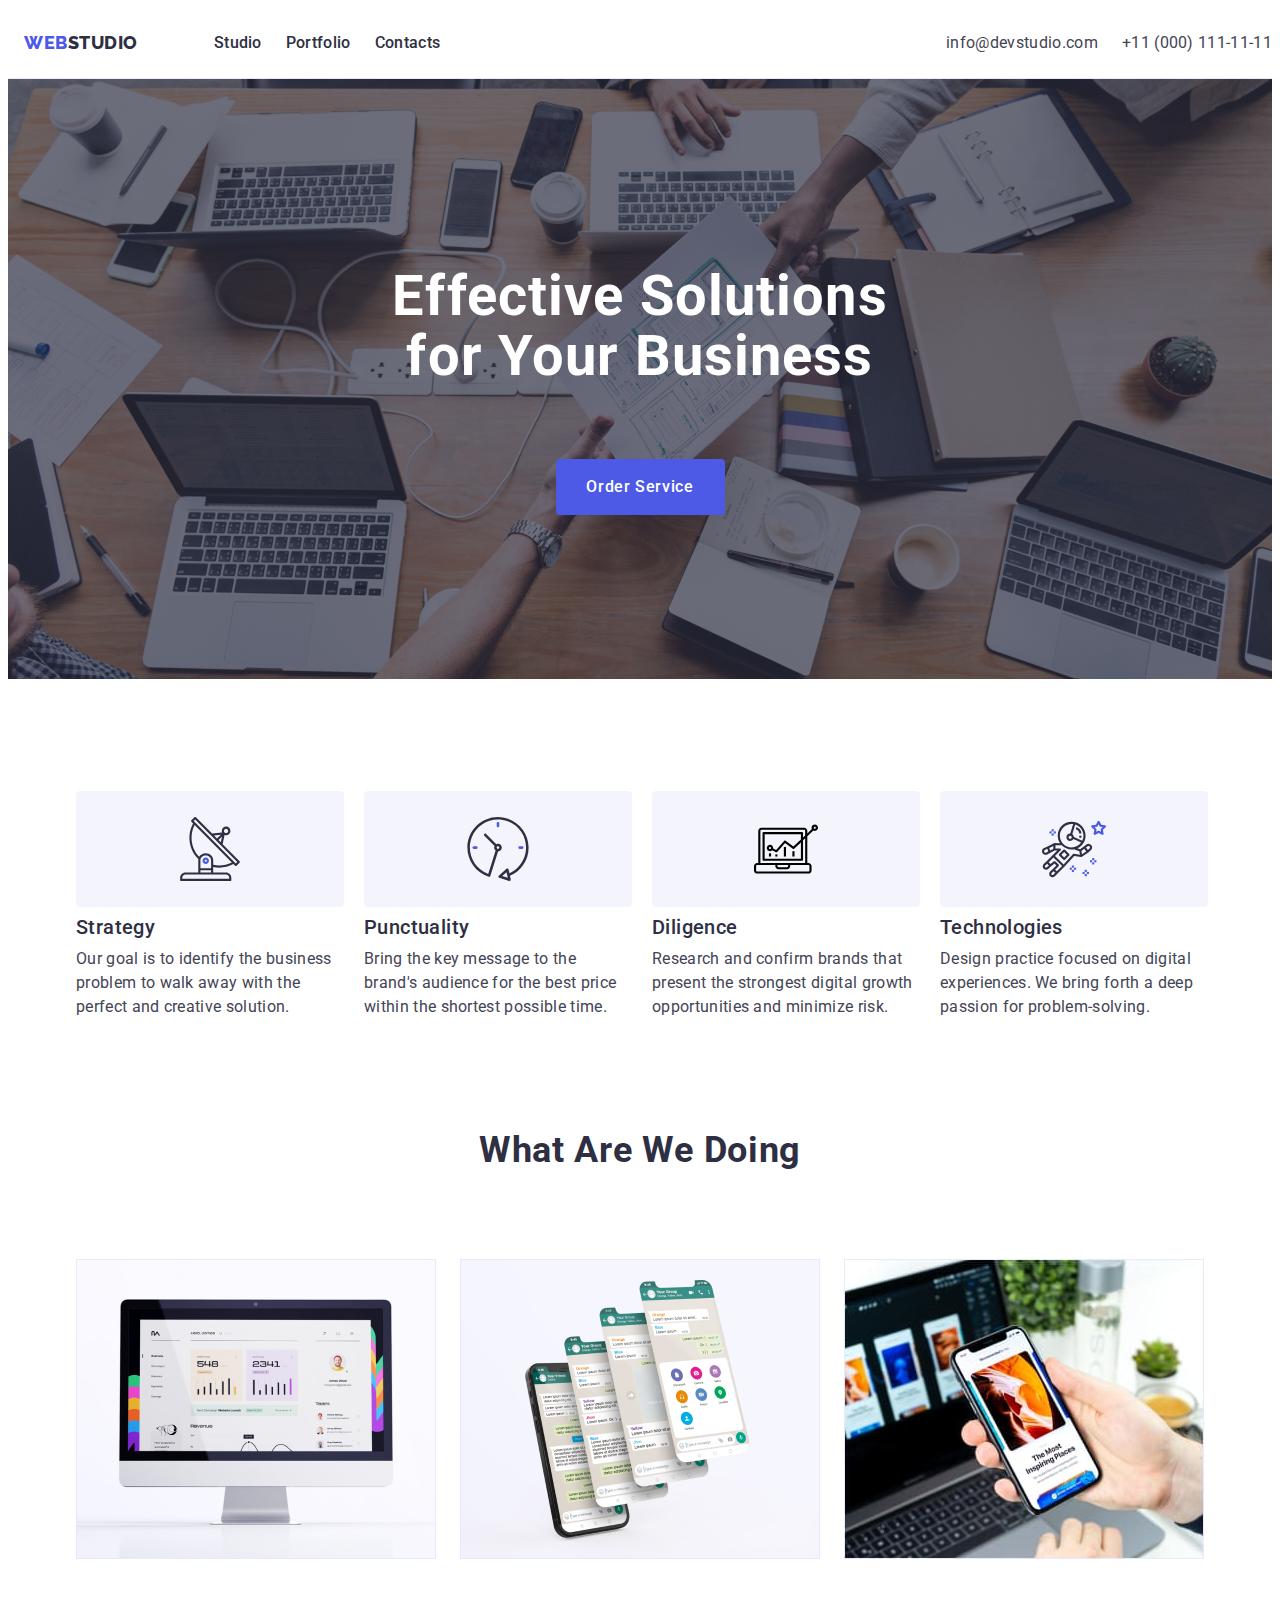
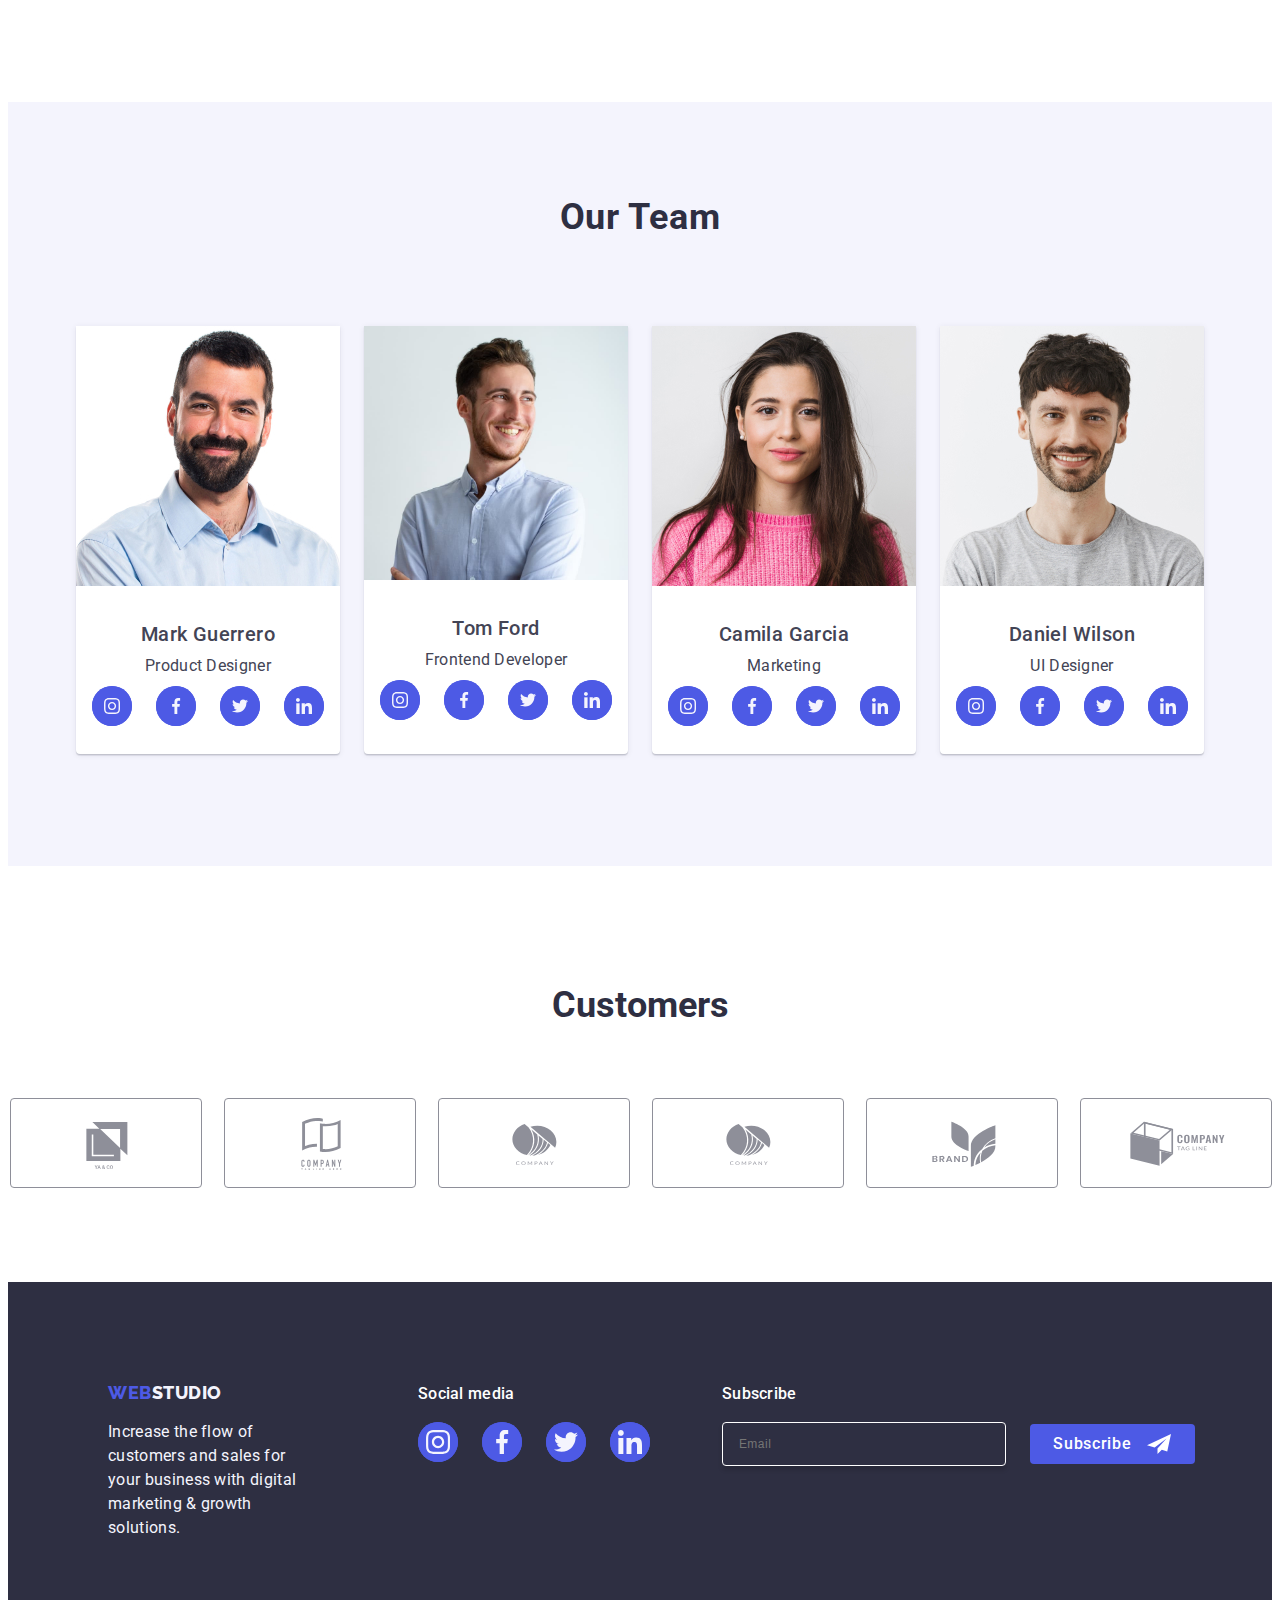
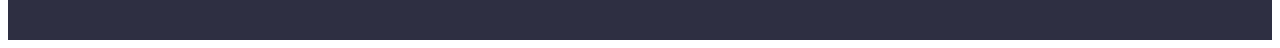
==== commit 21292370: "day4" ====
--- a/index.html
+++ b/index.html
@@ -22,7 +22,9 @@
   <header class="header">
     <div class="header-content">
       <nav class="header-navigation">
-        <a class="logo link" href="./index.html">Web<span class="logo-studio-dark">Studio</span></a>
+        <div>
+          <a class="logo link" href="./index.html">Web<span class="logo-studio-dark">Studio</span></a>
+        </div>
         <div class="button-meniu">
           <button data-menu-open class="meniu-button" type="button">
             <svg class="modal-icon" width="24" height="24">
@@ -442,14 +444,14 @@
         </div>
 
         <div class="check-box">
-          <input class="check-box-input .visually-hidden" type="checkbox" value="true" name="user-privacy"
-            id="user-privacy">
-          <label class="terms-conditions" id="user-privacy">I accept the terms and conditions of the<span
-              class="terms-conditions-span">
+          <input class="check-box-input visually-hidden" type="checkbox" value="true" name="user-privacy"
+            id="user-privacy" required>
+          <label class="terms-conditions" for="user-privacy"><span class="terms-conditions-span">
               <svg class="check-box-icon" width="10" height="8">
                 <use href="./images/symbol.svg#icon-Checkbox"></use>
               </svg>
             </span>
+            I accept the terms and conditions of the
             <a class="privacy-link" href="">Privacy Policy</a>
           </label>
         </div>
--- a/css/styles.css
+++ b/css/styles.css
@@ -151,6 +151,7 @@
 .adress-section {
   font-style: normal;
   display: flex;
+  align-items: center;
 
 }
 
@@ -205,17 +206,34 @@
   padding: 0;
 }
 
-
-.list-links {
+.list-links:hover {
+  color: var(--focus-hover-color);
+}
+
+.list-links:focus {
+  color: var(--focus-hover-color);
+}
+
+/* .list-links {
   position: relative;
   color: var(--focus-hover-color);
   transition: color 250ms cubic-bezier(0.4, 0, 0.2, 1);
-}
-
-.list-links::after {
+} */
+
+/* .list-links::after {
   /* TODO functionality */
-  content: "";
-  position: absolute;
+content: "";
+position: absolute;
+left: 0;
+bottom: -1px;
+height: 4px;
+background-color: var(--focus-hover-color);
+border-radius: 2px;
+}
+
+*/ .list-links:hover,
+.list-links:focus,
+.list-links:active {
 
   left: 0;
   bottom: -1px;
@@ -224,38 +242,35 @@
   border-radius: 2px;
 }
 
-.list-links:hover,
-.list-links:focus,
-.list-links:active {
-
-  left: 0;
-  bottom: -1px;
-  height: 4px;
-  background-color: var(--focus-hover-color);
-  border-radius: 2px;
-}
-
 
 /* header-section */
 .header {
   /* box-shadow: 0px 2px 1px rgba(46, 47, 66, 0.08), 0px 1px 1px rgba(46, 47, 66, 0.16), 0px 1px 6px rgba(46, 47, 66, 0.08); */
+
+
 }
 
 .header-content {
-  display: flex;
+  /* display: flex;
   align-items: center;
-
+  flex-direction: column; */
+  /* justify-content: space-evenly; */
   /* border-bottom: 1px solid #e7e9fc; */
+  /* height: 70px; */
+}
+
+
+.button-meniu {
+  display: flex;
+  align-items: end;
+}
+
+.header-navigation {
+  display: flex;
+  padding: 0 16px;
   height: 70px;
-
-}
-
-.header-navigation {
-  display: flex;
+  justify-content: space-between;
   align-items: center;
-  padding-left: 16px;
-  /* padding-top: 25px; */
-  /* gap: 249px; */
 }
 
 
@@ -962,10 +977,7 @@
   padding: 24px;
 }
 
-.button-meniu {
-  display: flex;
-  justify-content: end;
-}
+
 
 .burger-meniu {
   font-size: 36px;
@@ -1147,12 +1159,20 @@
   margin: 0 24px 24px 24px;
 }
 
-.check-box-input {
-  /* visibility: hidden; */
-  accent-color: red;
-}
-
-.check-box-input:checked+.terms-conditions span:first-child {
+.visually-hidden {
+  position: absolute;
+  width: 1px;
+  height: 1px;
+  margin: -1px;
+  border: 0;
+  padding: 0;
+  white-space: nowrap;
+  clip-path: inset(1005);
+  clip: rect(0 0 0 0);
+  overflow: hidden;
+}
+
+.check-box-input:checked+.terms-conditions .terms-conditions-span {
   border: none;
   background-color: var(--focus-hover-color);
   fill: var(--nu-color);
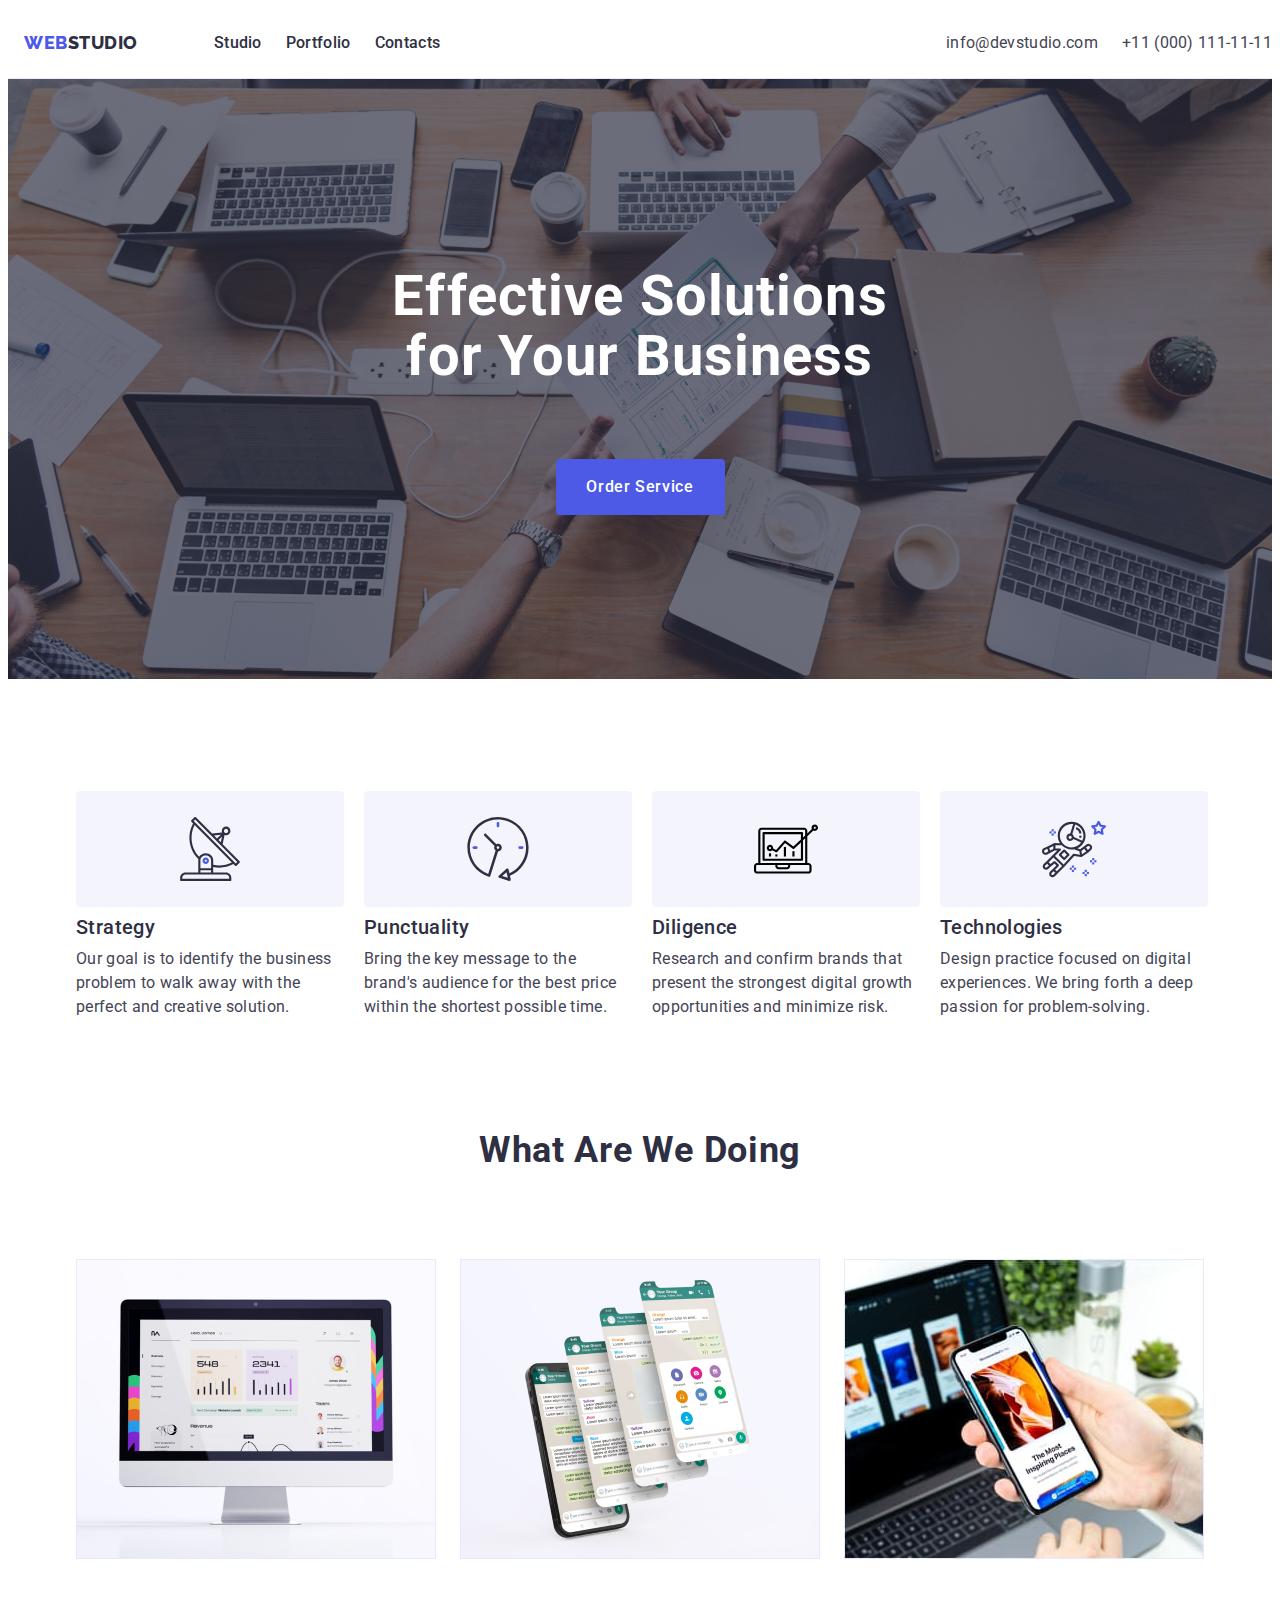
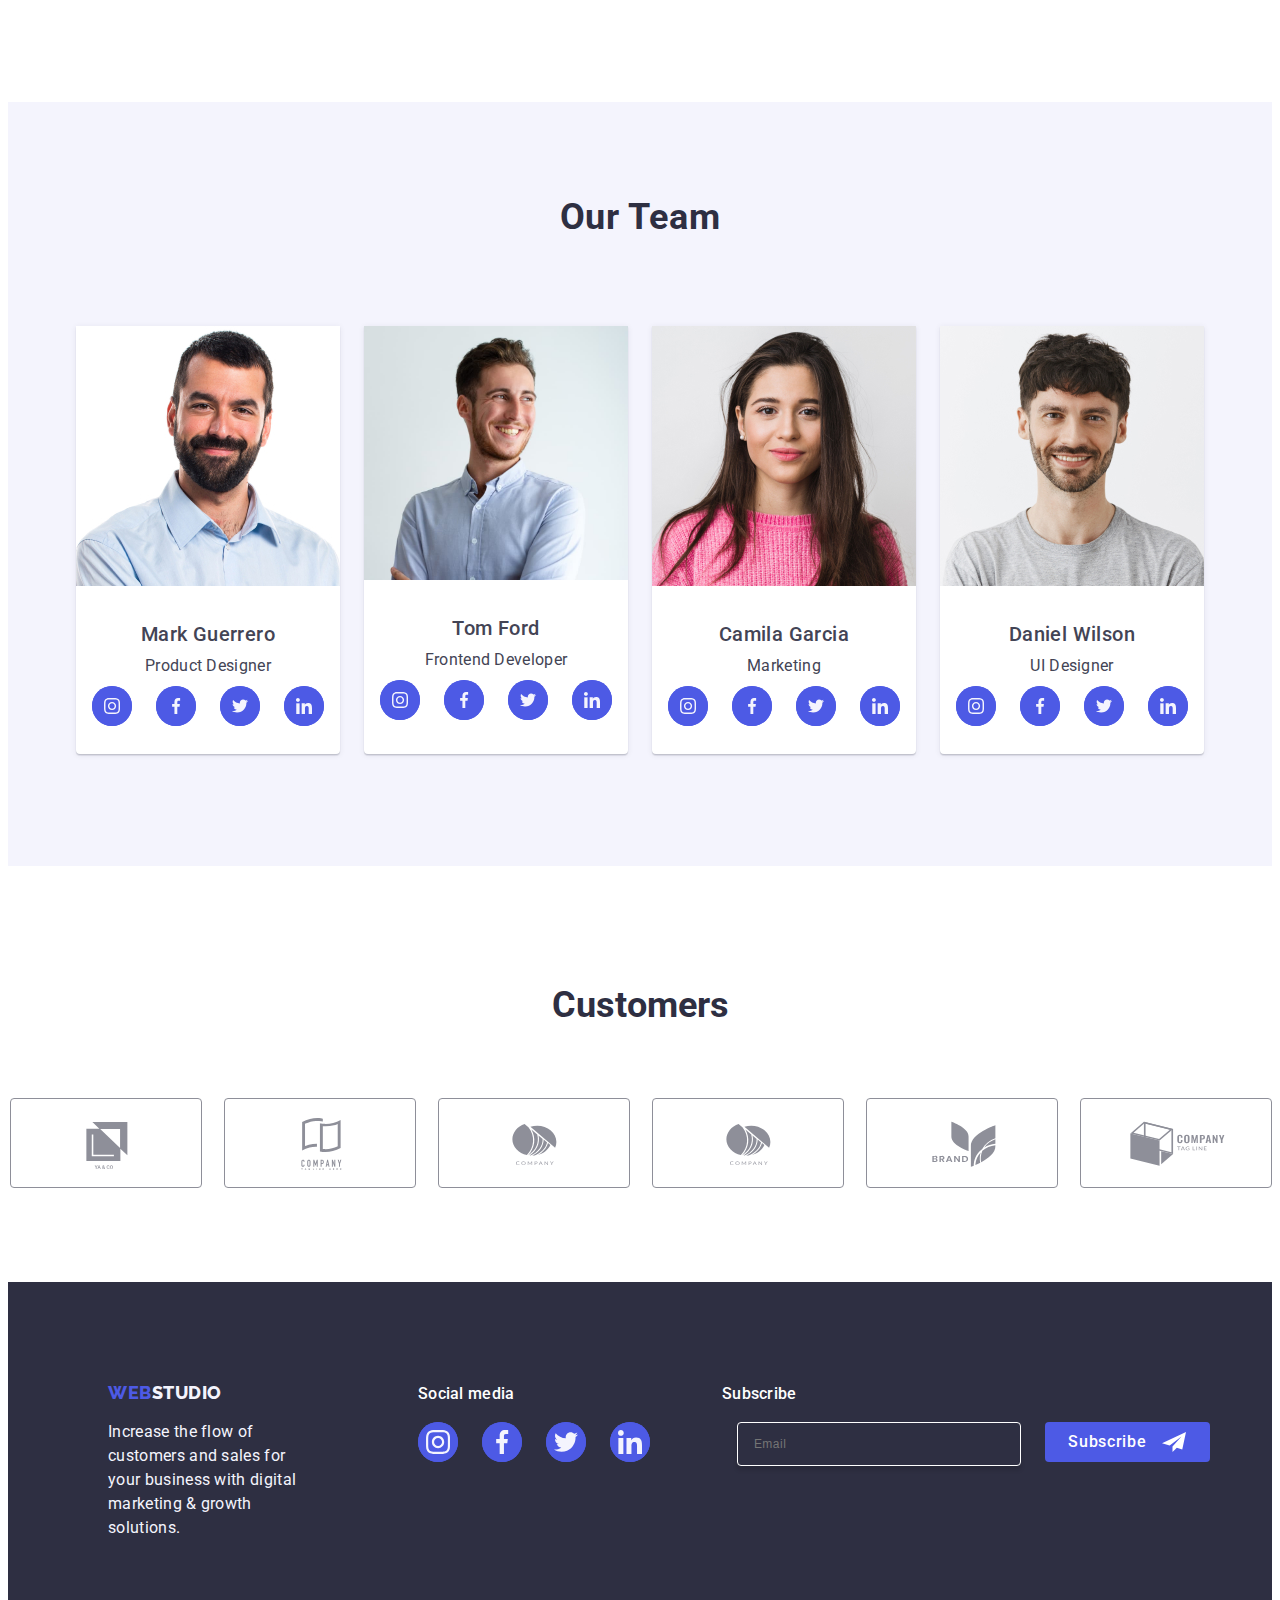
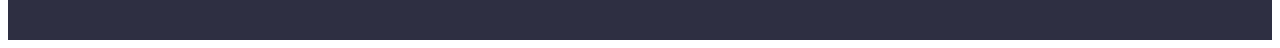
==== commit 1b87aac6: "day4 update 2" ====
--- a/index.html
+++ b/index.html
@@ -381,7 +381,7 @@
         <p class="form-pharagraph">Subscribe</p>
         <form class="form-content">
           <label class="form-label">
-            <input class="form-input" type="email" name="email" placeholder="Email">
+            <input class="form-input clas" type="email" name="email" placeholder="Email">
           </label>
           <button class="form-button" type="submit">Subscribe
             <svg class="form-icon" width="24" height="24">
--- a/css/styles.css
+++ b/css/styles.css
@@ -263,6 +263,8 @@
 .button-meniu {
   display: flex;
   align-items: end;
+  animation: none;
+  transform: none;
 }
 
 .header-navigation {
@@ -846,32 +848,11 @@
   flex-direction: column;
   gap: 16px;
   margin-bottom: 72px;
-}
-
-.form-pharagraph {
-  /* margin-bottom: 16px; */
-  font-weight: 500;
-  font-size: 16px;
-  line-height: 1.5;
-  letter-spacing: 0.02em;
-  color: #ffffff;
-  display: flex;
-  justify-content: center;
-}
-
-.form-content {
-  display: flex;
-  flex-direction: column;
-  gap: 24px;
-  align-items: center;
-}
-
-/* .form-label {
-  gap: 24px;
-} */
+  width: 100%;
+}
 
 .form-input {
-  width: 398px;
+  width: 100%;
   height: 40px;
   border: 1px solid #ffffff;
   background-color: transparent;
@@ -884,6 +865,33 @@
   color: #ffffff;
 
 }
+
+.form-pharagraph {
+  /* margin-bottom: 16px; */
+  font-weight: 500;
+  font-size: 16px;
+  line-height: 1.5;
+  letter-spacing: 0.02em;
+  color: #ffffff;
+  display: flex;
+  justify-content: center;
+
+}
+
+.form-content {
+  display: flex;
+  flex-direction: column;
+  gap: 24px;
+  padding-left: 15px;
+  padding-right: 15px;
+
+
+}
+
+/* .form-input--.class {
+  width: 100%;
+} */
+
 
 .placeholder {
   color: #ffffff;
@@ -906,6 +914,7 @@
   border: none;
   border-radius: 4px;
   /* margin-left: 24px; */
+  margin: 0 auto;
 }
 
 .form-icon {
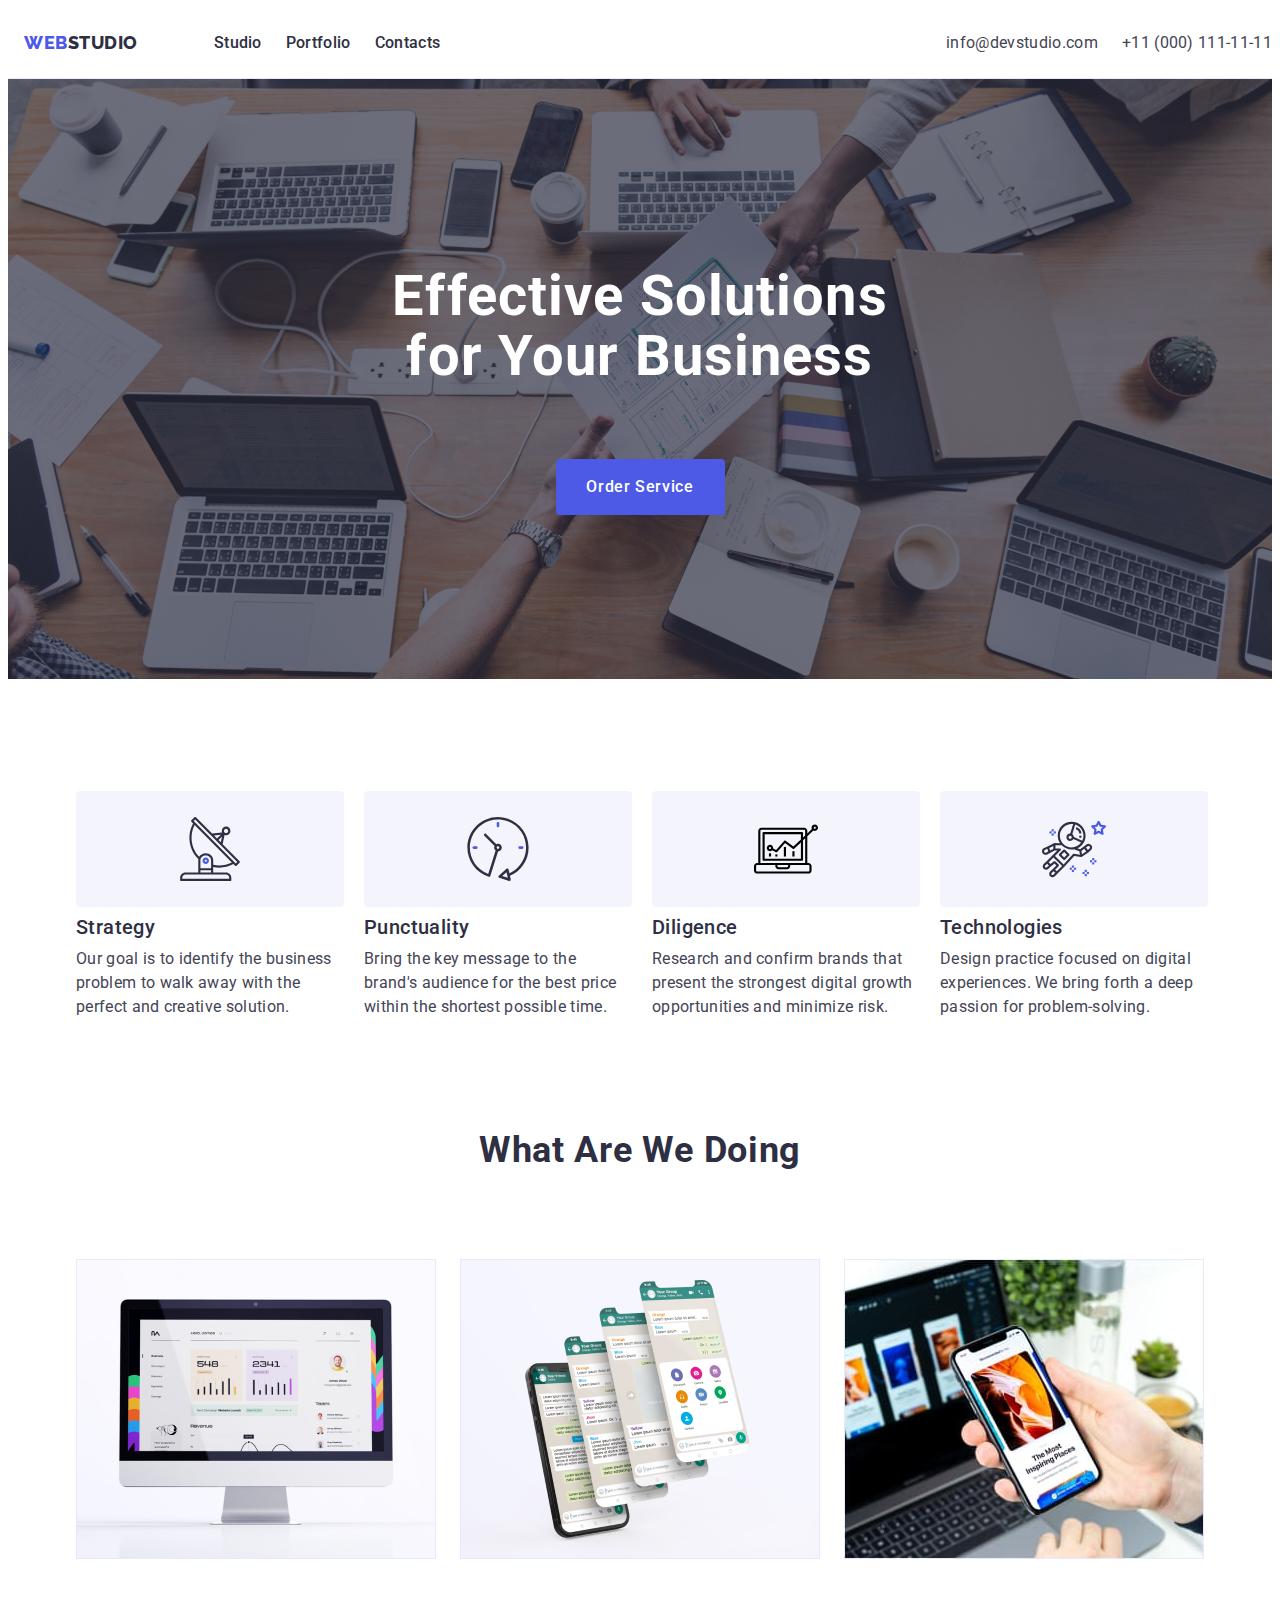
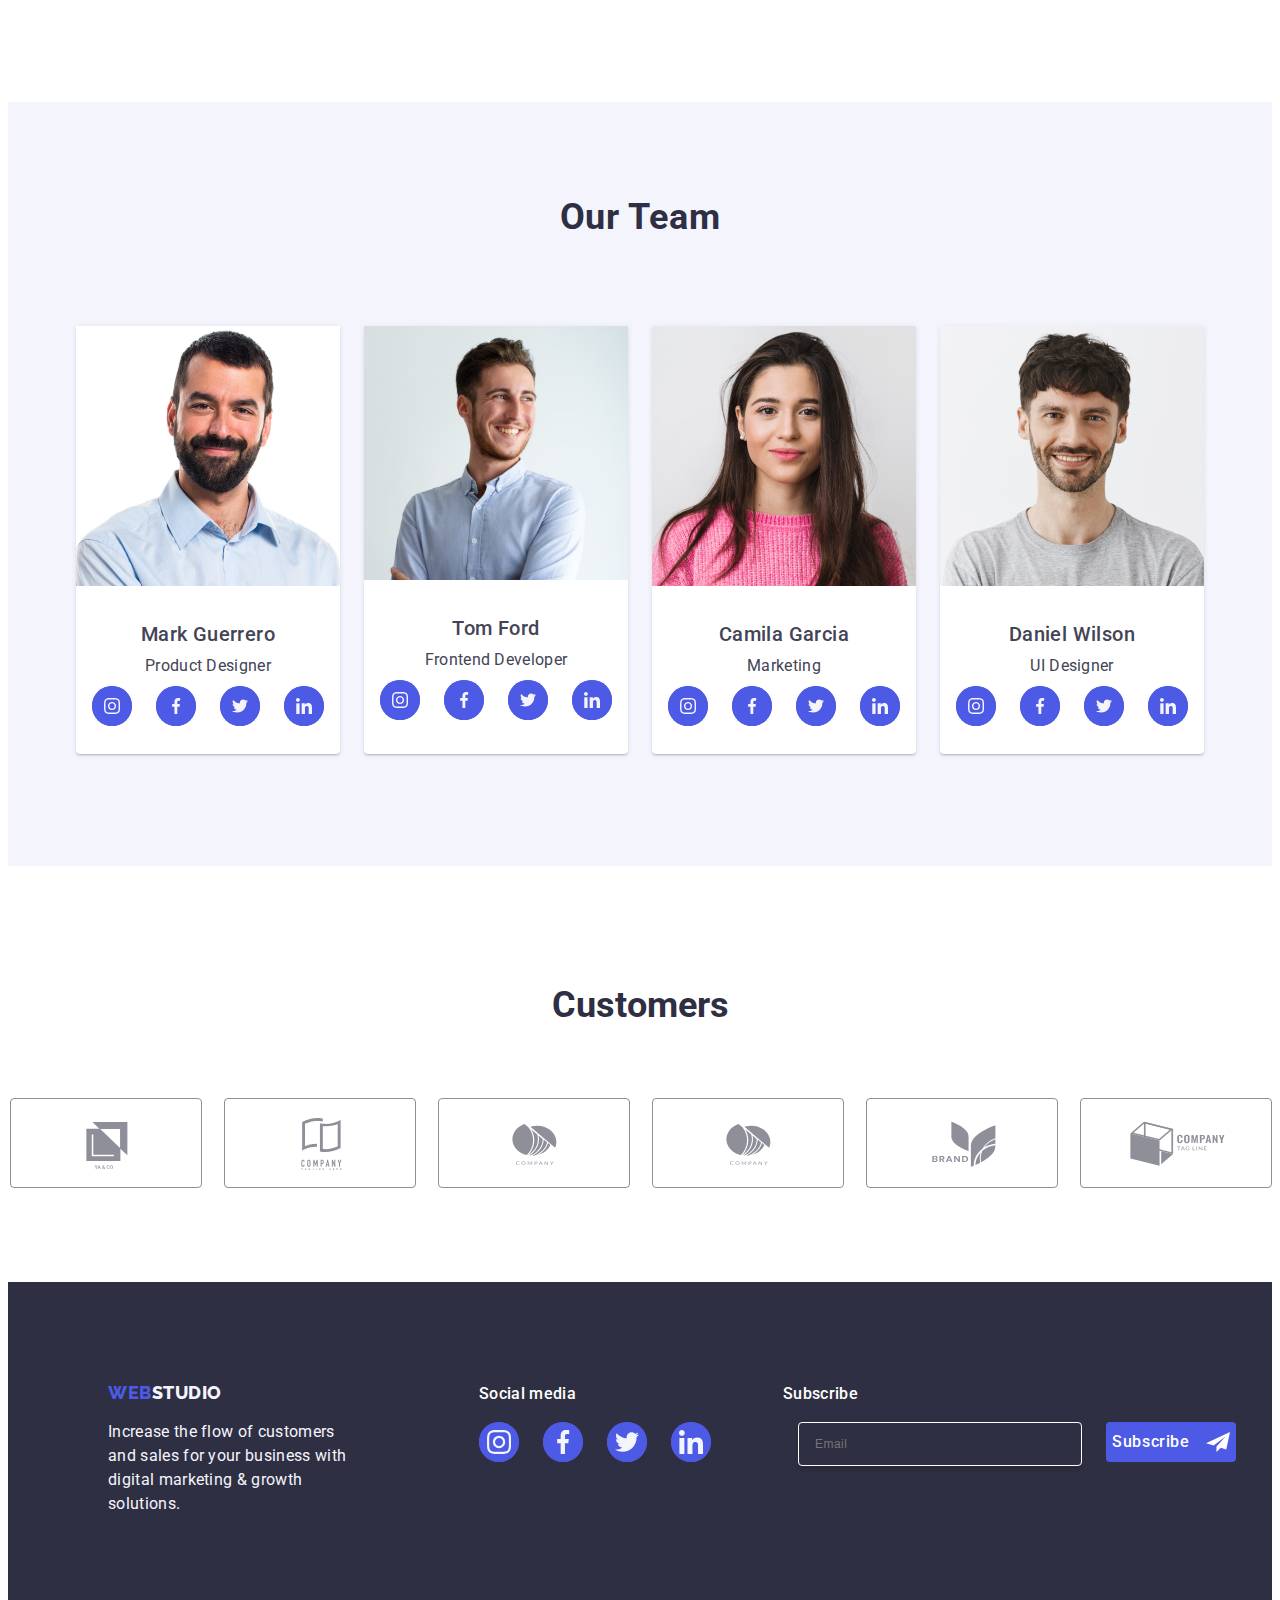
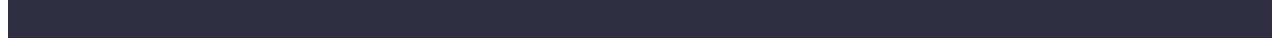
==== commit 40471baa: "day 4 update1" ====
--- a/index.html
+++ b/index.html
@@ -27,7 +27,7 @@
         </div>
         <div class="button-meniu">
           <button data-menu-open class="meniu-button" type="button">
-            <svg class="modal-icon" width="24" height="24">
+            <svg class="" width="24" height="24">
               <use href="./images/symbol.svg#icon-menu">
               </use>
             </svg>
--- a/css/styles.css
+++ b/css/styles.css
@@ -263,8 +263,6 @@
 .button-meniu {
   display: flex;
   align-items: end;
-  animation: none;
-  transform: none;
 }
 
 .header-navigation {
@@ -849,6 +847,7 @@
   gap: 16px;
   margin-bottom: 72px;
   width: 100%;
+  max-width: 389px;
 }
 
 .form-input {
@@ -945,15 +944,14 @@
 
 .menu-content {
   position: absolute;
-
   top: 0;
   left: 0;
   right: 0;
   bottom: 0;
   */
   /* transform: translate(-50%, -50%) scale(1); */
-  width: 200px;
-  height: 786px;
+  width: 100vw;
+  height: 100vh;
   background: #fcfcfc;
 }
 
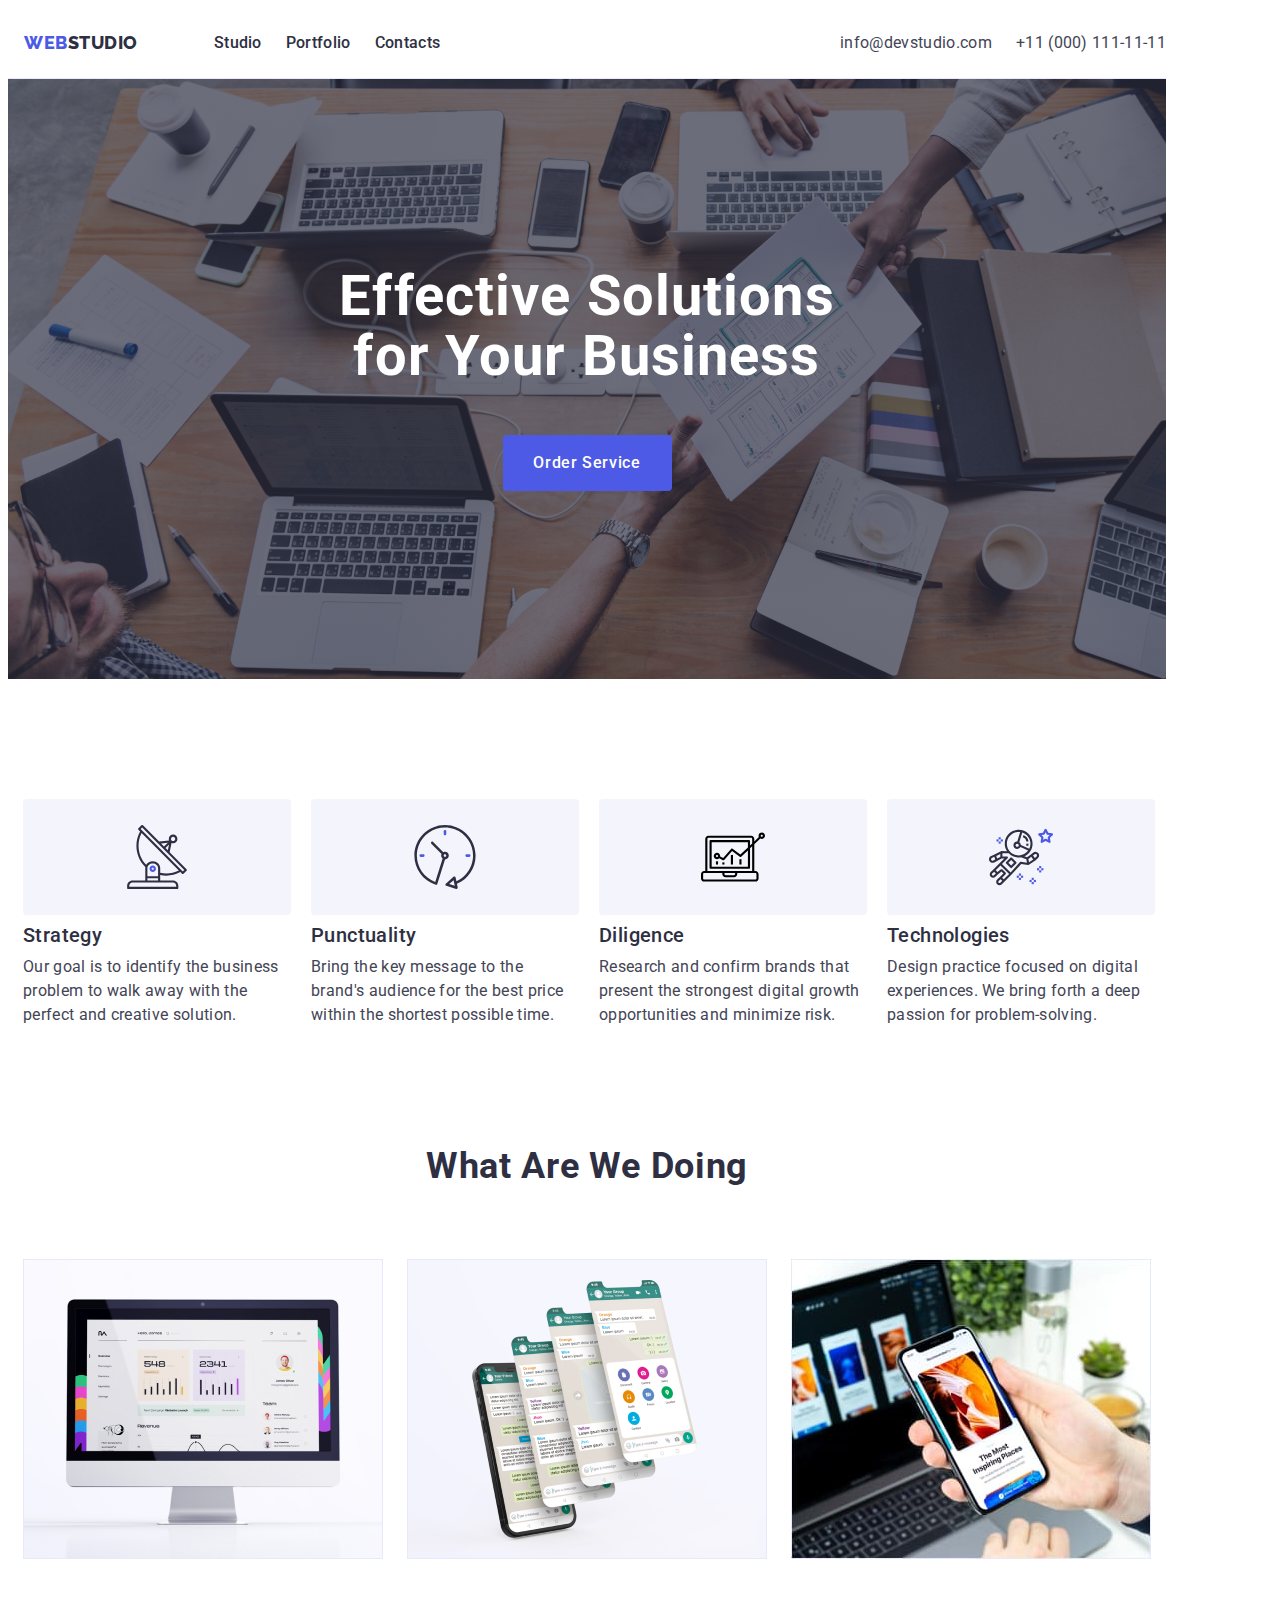
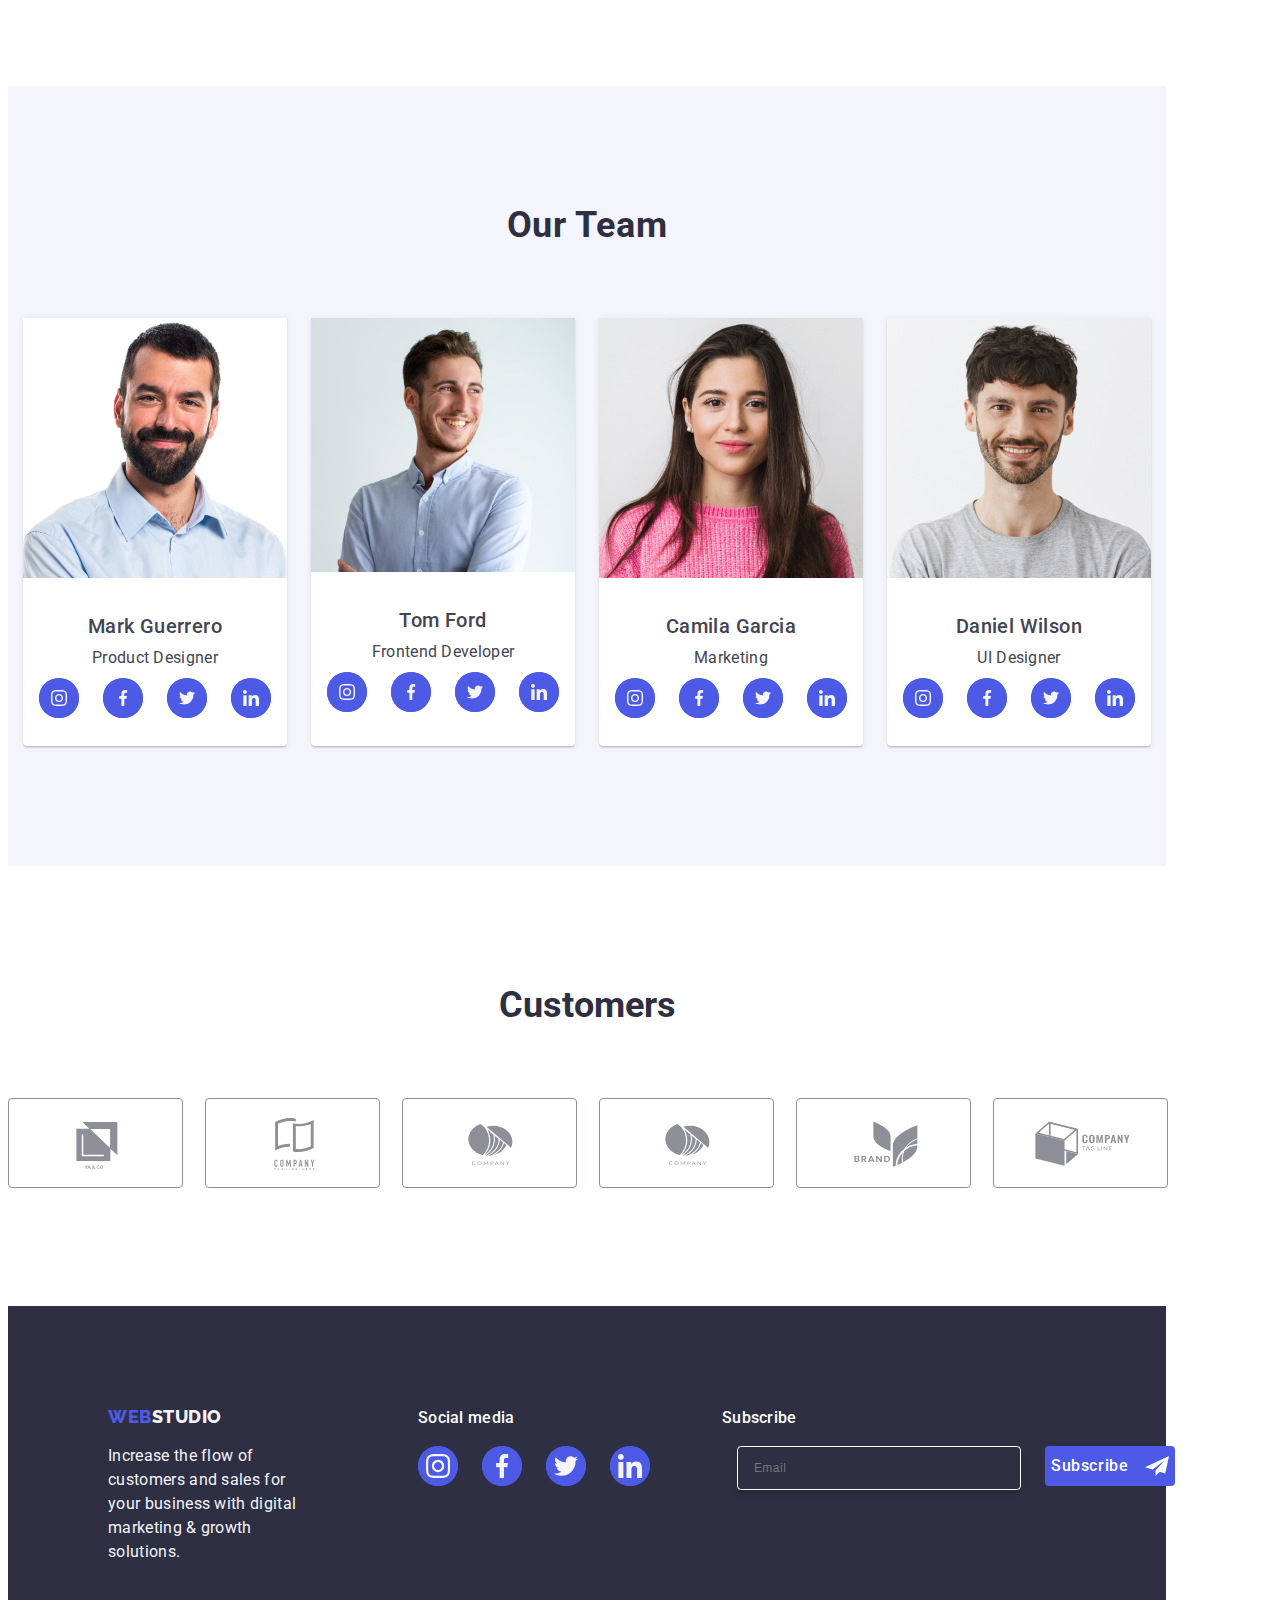
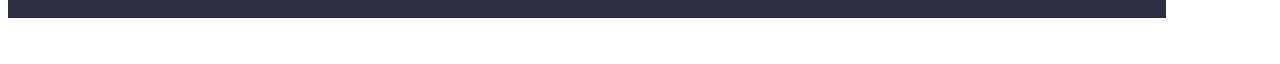
==== commit 84f34cac: "day 5" ====
--- a/index.html
+++ b/index.html
@@ -76,7 +76,7 @@
 
 
     <!--Description section-->
-    <section>
+    <section class="description">
       <div class="section-description container">
         <h2 class="not-visible">not visible</h2>
         <ul class="list description-list general-list test">
@@ -142,7 +142,7 @@
 
 
     <!--What we do section-->
-    <section>
+    <section class="what-section">
       <div class="what-we-do-section container">
         <h2 class="section-we-do-title">What are we doing</h2>
         <ul class="list section-list general-list">
--- a/css/styles.css
+++ b/css/styles.css
@@ -280,9 +280,9 @@
   background-color: var(--hero-color-navy);
   background-image: linear-gradient(rgba(46, 47, 66, 0.7), rgba(46, 47, 66, 0.7)), url(../images/Hero-picture-backgroung.jpg);
   background-repeat: no-repeat;
-  background-size: cover;
-  /* max-width: 1440px; */
-  background-position: center;
+  background-size: contain
+    /* max-width: 1440px; */
+    background-position: center;
   /* margin: 0 auto; */
 
 }
@@ -290,6 +290,7 @@
 .title-container {
   height: 432px;
   text-align: center;
+  max-width: 1158px;
 }
 
 .section-title {
@@ -433,7 +434,7 @@
 .what-we-do-section {
   display: none;
   flex-direction: column;
-  padding-bottom: 120px;
+  /* padding-bottom: 120px; */
 }
 
 
@@ -545,14 +546,12 @@
 
 .customers-list {
   display: flex;
+  gap: 16px;
+  padding: 0;
+  justify-content: center;
+  margin-bottom: 96px;
   flex-wrap: wrap;
-  gap: 16px;
-  padding: 0 16px 96px 16px;
-  margin: 0;
-
-  /* justify-items: center; */
-  /* flex-direction: column; */
-  /* width: calc((100% - 120px) / 6); */
+
 }
 
 .customers-title {
@@ -1401,6 +1400,14 @@
     --padding-horizontal-glodbal: 108px;
   }
 
+  .header {
+    max-width: 1158px;
+  }
+
+  .customers-list {
+    max-width: 1158px;
+  }
+
   .navigation-list {
     padding: 0;
 
@@ -1462,17 +1469,26 @@
     display: flex;
     flex-direction: column;
     align-items: center;
-    padding: 0;
-    padding-top: 188px;
-  }
+    justify-content: center;
+    gap: 48px;
+    max-width: 1158px;
+    height: 600px;
+  }
+
 
   .title-section {
-    height: 600px;
+
+    max-width: 1158px;
   }
 
   .test {
     flex-wrap: unset;
-
+    padding: 0;
+    margin: 120px 0;
+  }
+
+  .order-button {
+    margin: 0;
   }
 
   .container-element {
@@ -1487,18 +1503,58 @@
     border: 2px solid var(--nu-color);
   }
 
+  .section-list {
+    margin: 0;
+  }
+
+  .description {
+    max-width: 1158px;
+  }
+
+  .what-section {
+    max-width: 1158px;
+  }
+
   .what-we-do-section {
     display: flex;
     flex-direction: column;
+    margin-bottom: 120px;
+    max-width: 1158px;
+  }
+
+  .our-team {
+    max-width: 1158px;
+    padding: 0;
+    margin-bottom: 120px;
+  }
+
+  .our-team-title {
+    padding: 0;
+    margin-bottom: 72px;
+    padding-top: 120px;
+
+  }
+
+  .our-team-list {
+    margin: 0;
     padding-bottom: 120px;
   }
 
   .customers-list {
     flex-wrap: unset;
+    margin: 0;
+
   }
 
   .customers-content {
-    margin-top: 120px;
+    max-width: 1158px;
+    margin: 120px 0;
+  }
+
+  .footer {
+    max-width: 1158px;
+    height: 312px;
+    margin: 0;
   }
 
   .footer-section {
@@ -1522,6 +1578,7 @@
     display: flex;
     justify-content: center;
     align-items: center;
+    max-width: 1158px;
   }
 
   .social-media-footer {
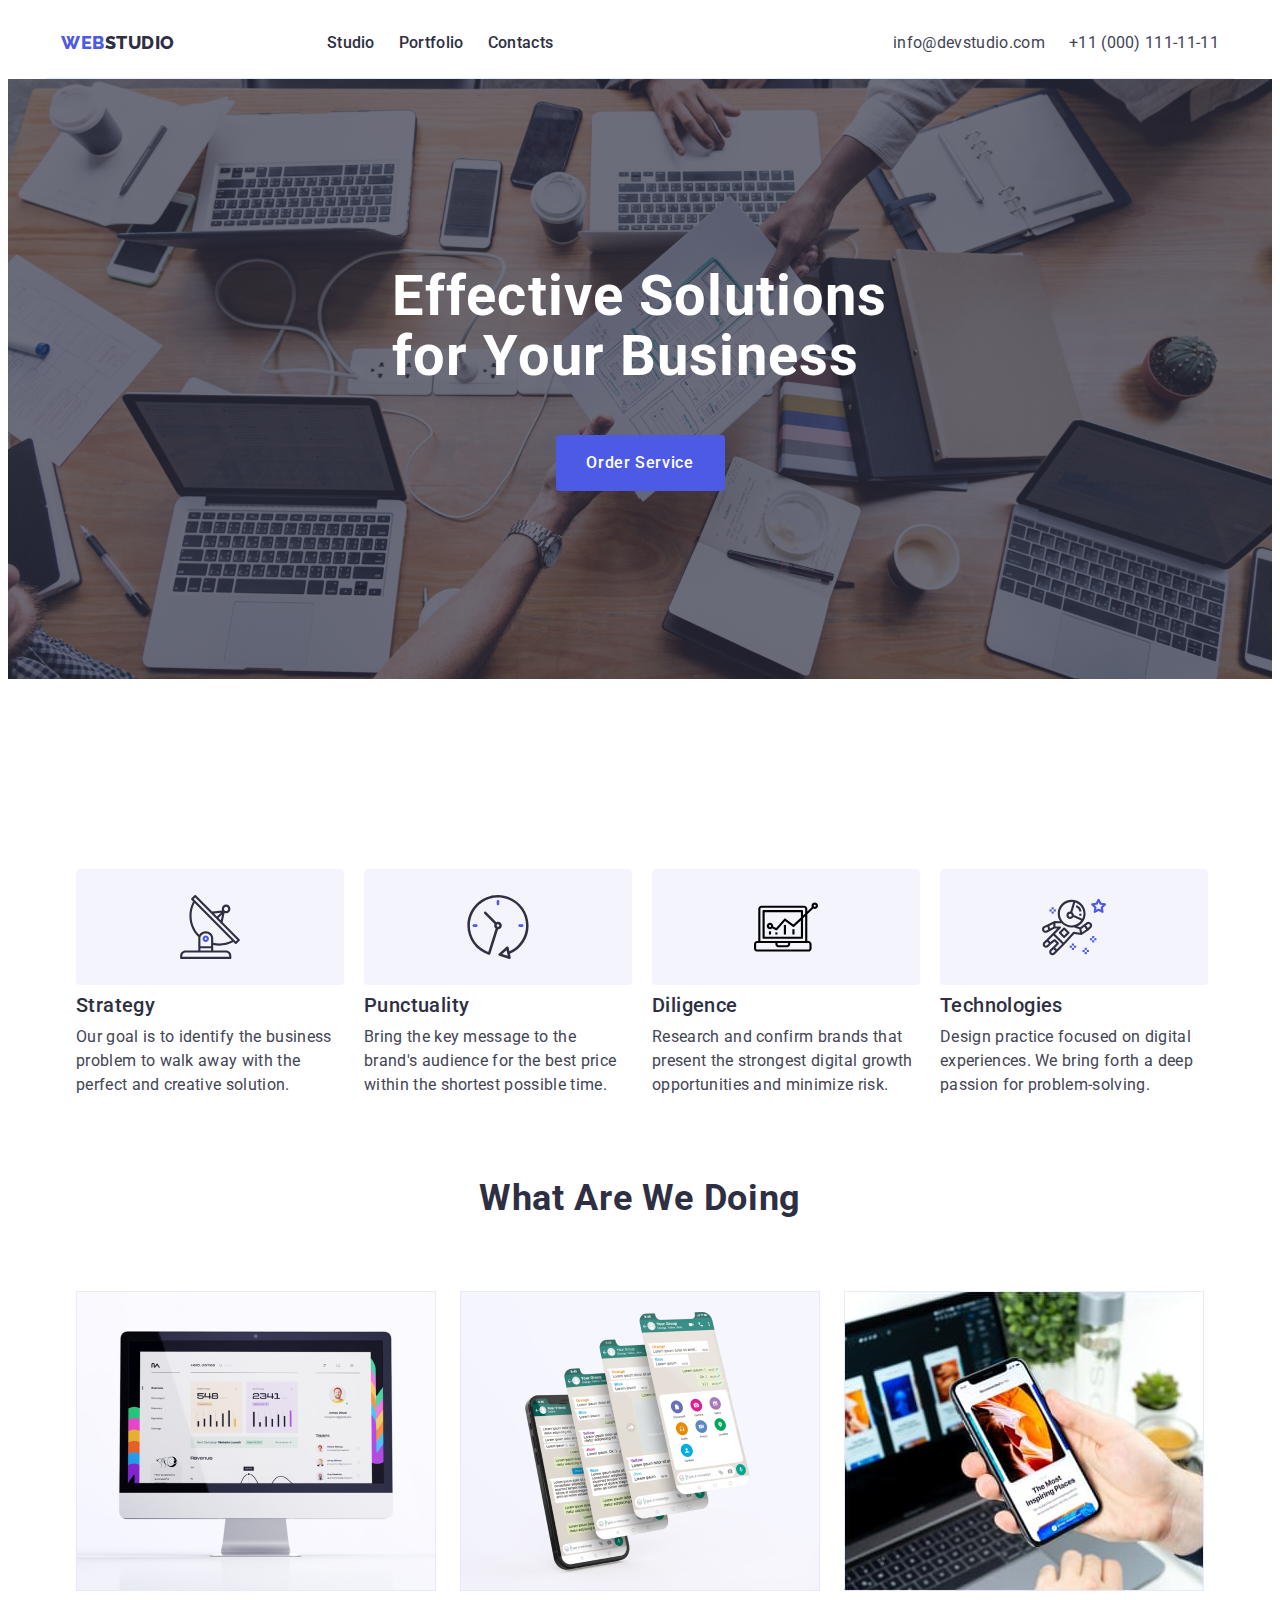
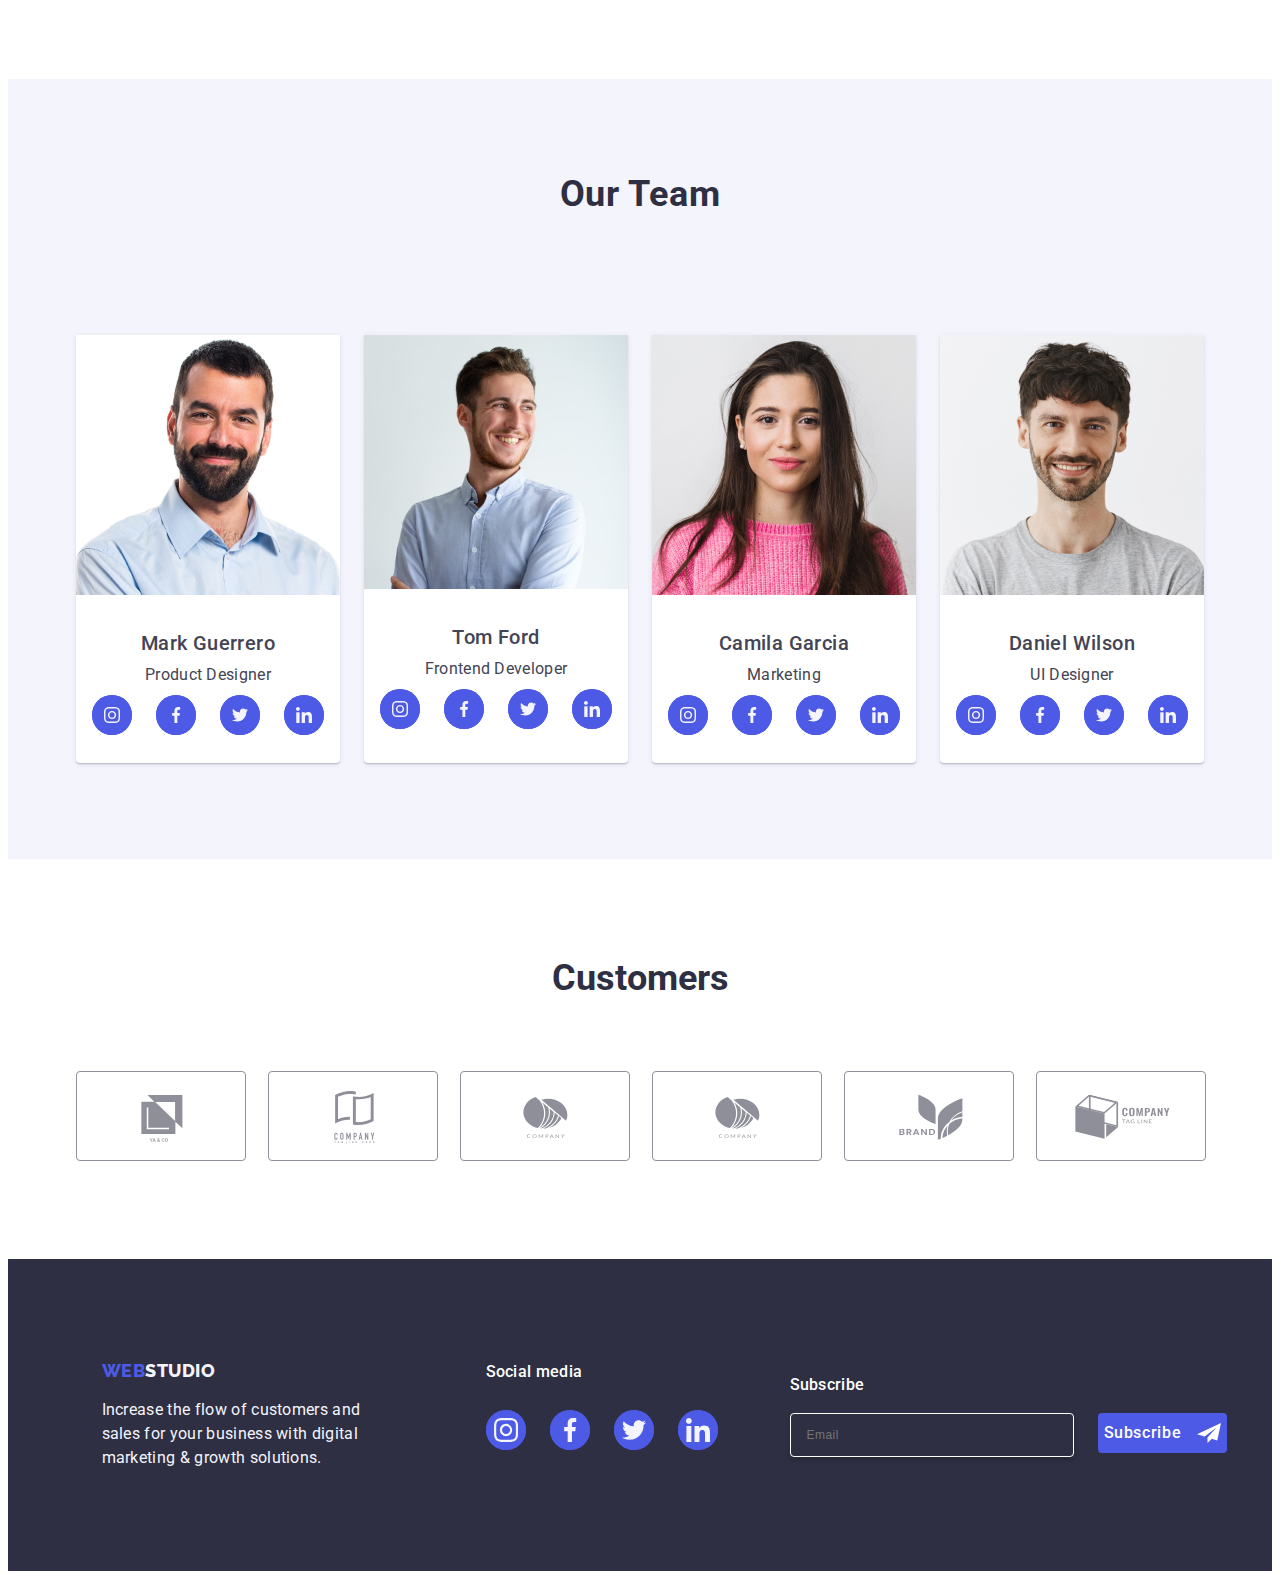
==== commit 61b06010: "day 5 update 2" ====
--- a/index.html
+++ b/index.html
@@ -293,7 +293,7 @@
 
     <!-- Customers Section -->
     <section class="customers-content">
-      <div class="container">
+      <div class="customers-container container">
         <h2 class="customers-title">Customers</h2>
         <ul class="customers-list list general-list">
           <li class="customers-element"><a class="customers-link" href="">
@@ -348,7 +348,7 @@
 
         <!-- Social Media Footer -->
         <div class="social-media-footer">
-          <div>
+          <div class="social-container">
             <p class="social-media-pharagraph">Social media</p>
             <ul class="social-media-list-footer general-list">
               <li class="social-media-element"><a class="social-media-link-footer" href="">
--- a/css/styles.css
+++ b/css/styles.css
@@ -280,17 +280,20 @@
   background-color: var(--hero-color-navy);
   background-image: linear-gradient(rgba(46, 47, 66, 0.7), rgba(46, 47, 66, 0.7)), url(../images/Hero-picture-backgroung.jpg);
   background-repeat: no-repeat;
-  background-size: contain
-    /* max-width: 1440px; */
-    background-position: center;
+  background-size: cover;
+  min-width: 428px;
+  background-position: center;
   /* margin: 0 auto; */
 
 }
 
 .title-container {
   height: 432px;
-  text-align: center;
-  max-width: 1158px;
+  display: flex;
+  flex-direction: column;
+  justify-content: center;
+  align-items: center;
+  gap: 72px;
 }
 
 .section-title {
@@ -299,9 +302,9 @@
   font-weight: 700;
   line-height: 111.111%;
   letter-spacing: 0.72px;
-
-  padding-top: 112px;
   margin: 0;
+  max-width: 320px;
+
 
 }
 
@@ -330,7 +333,6 @@
   border-radius: 4px;
   margin: 0 auto;
   transition: background-color 250ms cubic-bezier(0.4, 0, 0.2, 1);
-  margin-top: 72px;
 }
 
 .order-button:hover {
@@ -486,7 +488,6 @@
 
 .our-team-list {
   display: flex;
-
   flex-wrap: wrap;
   justify-content: center;
   padding: 0;
@@ -1262,6 +1263,7 @@
 
   .logo {
     text-align: start;
+    margin-left: 16px;
   }
 
   .address-list {
@@ -1271,13 +1273,18 @@
   }
 
   .navigation-list {
-    padding: 120px;
     display: flex;
+    justify-content: center;
     gap: 40px;
+    margin: 0;
   }
 
   .nav-section-list {
     justify-content: center;
+  }
+
+  .header {
+    width: 100%;
   }
 
   .header-content {
@@ -1285,20 +1292,39 @@
     justify-content: space-between;
     border-bottom: 1px solid #e7e9fc;
     height: 70px;
+    max-width: 768px;
+
   }
 
   .header-navigation {
     display: flex;
+    padding: 0;
+    gap: 76px;
   }
 
   .title-container {
-    text-align: center;
+    display: flex;
+    flex-direction: column;
+    justify-content: center;
+    align-items: center;
+    max-width: 768px;
+    gap: 36px;
   }
 
   .section-title {
-    padding-left: 136px;
-    padding-right: 136px;
-  }
+    padding: 0;
+    max-width: 486px;
+  }
+
+  .order-button {
+    margin: 0;
+    max-width: 168px;
+  }
+
+  .description {
+    max-width: 768px;
+  }
+
 
   .customers-content {
     margin-bottom: 96px;
@@ -1310,20 +1336,38 @@
 
   .section-description {
     padding: 0;
+    height: 450px;
+    display: flex;
+    justify-content: center;
+    align-items: center;
   }
 
   .test {
     display: flex;
     flex-direction: row;
+    justify-content: center;
     gap: 24px;
     flex-wrap: wrap;
-    padding: 96px 16px;
     text-align: left;
 
   }
 
   .description-content {
-    width: 356px;
+    max-width: 356px;
+    height: 120px;
+  }
+
+  .our-team-section {
+    max-width: 768px;
+  }
+
+  .our-team-list {
+    margin: 0;
+
+  }
+
+  .our-team-title {
+    padding-top: 120px;
   }
 
   .customers-list {
@@ -1348,7 +1392,7 @@
 
   }
 
-  .footer-paragraf {}
+
 
   .form-pharagraph {
     text-align: left;
@@ -1356,7 +1400,12 @@
 
   .form-content {
     flex-direction: row;
-
+    padding: 0;
+
+  }
+
+  .form-container {
+    margin: 0;
   }
 
   .footer-content {
@@ -1364,21 +1413,26 @@
 
   }
 
-  .footer-section {
-    align-items: start;
-  }
+
 
   .social-media-pharagraph {
     justify-content: left;
   }
 
+  .social-container {
+    display: flex;
+    flex-direction: column;
+    gap: 10px;
+  }
+
   .form-pharagraph {
     justify-content: left;
   }
 
   .footer-section {
-    align-content: center;
-    padding: 100px;
+    height: 456px;
+    justify-content: center;
+
 
   }
 
@@ -1401,15 +1455,55 @@
   }
 
   .header {
+    width: 100%;
+  }
+
+  .header-content {
     max-width: 1158px;
-  }
-
-  .customers-list {
+    margin: 0 auto;
+    padding: 0 15px;
+  }
+
+  .logo {
+    margin: 0;
+  }
+
+  .title-section {
+    width: 100%;
+
+  }
+
+  .title-container {
+    display: flex;
+    flex-direction: column;
+    align-items: center;
+    justify-content: center;
+    gap: 48px;
+    height: 600px;
     max-width: 1158px;
-  }
-
-  .navigation-list {
+    margin: 0 auto;
+  }
+
+  .section-title {
+    font-size: 56px;
+    line-height: 1.07;
+    letter-spacing: 0.02em;
+    max-width: 496px;
     padding: 0;
+  }
+
+  .description {
+    margin: 0 auto;
+    max-width: 1158px;
+  }
+
+  .section-description {
+    display: flex;
+    justify-content: center;
+    align-items: center;
+    padding: 0 15px;
+    height: 500px;
+
 
   }
 
@@ -1425,6 +1519,125 @@
     font-weight: 400;
   }
 
+  .what-section {
+    width: 100%;
+    height: 500px;
+
+  }
+
+  .what-we-do-section {
+    display: flex;
+    flex-direction: column;
+    margin-bottom: 120px;
+    max-width: 1158px;
+    margin: 0 auto;
+    gap: 72px;
+    padding: 0 15px;
+  }
+
+  .section-list {
+    margin: 0;
+  }
+
+  .section-we-do-title {
+    margin: 0;
+  }
+
+  .our-team {
+    width: 100%;
+    padding: 0;
+  }
+
+  .our-team-section {
+    max-width: 1158px;
+    margin: 0 auto;
+    padding: 0 15px;
+    gap: 120px;
+    height: 780px;
+    display: flex;
+    flex-direction: column;
+    justify-content: center;
+  }
+
+  .our-team-title {
+    padding: 0;
+
+  }
+
+  .our-team-list {
+    margin: 0;
+  }
+
+
+  .customers-list {
+    flex-wrap: unset;
+    margin: 0;
+
+  }
+
+  .customers-content {
+    width: 100%;
+    margin: 0;
+
+
+  }
+
+  .customers-container {
+    max-width: 1158px;
+    height: 400px;
+    display: flex;
+    flex-direction: column;
+    justify-content: center;
+    align-items: center;
+    gap: 72px;
+    margin: 0 auto;
+    padding: 0 15px;
+  }
+
+  .customers-title {
+    margin: 0;
+  }
+
+  .customers-element {
+    width: 168px;
+  }
+
+  .footer {
+    width: 100%;
+    height: 312px;
+    margin: 0;
+  }
+
+  .footer-section {
+    flex-direction: unset;
+    max-width: 1158px;
+    padding: 0;
+    height: 312px;
+
+  }
+
+  .footer-container {
+    gap: 120px;
+  }
+
+  .form-container {
+    margin: 0;
+  }
+
+
+
+
+
+
+
+
+
+
+  .navigation-list {
+    padding: 0;
+
+  }
+
   .contacts {
     font-size: 16px;
     font-weight: 400;
@@ -1433,9 +1646,6 @@
     margin-right: 0;
   }
 
-  .logo {
-    margin-right: 76px;
-  }
 
   .general-list {
     display: flex;
@@ -1444,47 +1654,18 @@
   }
 
   .address-list {
-    margin-left: 332px;
-
+    margin: 0;
   }
 
   .description-content {
     width: 264px;
   }
 
-  /* .header-navigation {
-    padding-left: 156px;
-  } */
-
-
-  .section-title {
-    font-size: 56px;
-    line-height: 1.07;
-    letter-spacing: 0.02em;
-    max-width: 496px;
-    padding: 0;
-  }
-
-  .title-container {
-    display: flex;
-    flex-direction: column;
-    align-items: center;
-    justify-content: center;
-    gap: 48px;
-    max-width: 1158px;
-    height: 600px;
-  }
-
-
-  .title-section {
-
-    max-width: 1158px;
-  }
 
   .test {
     flex-wrap: unset;
     padding: 0;
-    margin: 120px 0;
+
   }
 
   .order-button {
@@ -1503,82 +1684,14 @@
     border: 2px solid var(--nu-color);
   }
 
-  .section-list {
-    margin: 0;
-  }
-
-  .description {
-    max-width: 1158px;
-  }
-
-  .what-section {
-    max-width: 1158px;
-  }
-
-  .what-we-do-section {
-    display: flex;
-    flex-direction: column;
-    margin-bottom: 120px;
-    max-width: 1158px;
-  }
-
-  .our-team {
-    max-width: 1158px;
-    padding: 0;
-    margin-bottom: 120px;
-  }
-
-  .our-team-title {
-    padding: 0;
-    margin-bottom: 72px;
-    padding-top: 120px;
-
-  }
-
-  .our-team-list {
-    margin: 0;
-    padding-bottom: 120px;
-  }
-
-  .customers-list {
-    flex-wrap: unset;
-    margin: 0;
-
-  }
-
-  .customers-content {
-    max-width: 1158px;
-    margin: 120px 0;
-  }
-
-  .footer {
-    max-width: 1158px;
-    height: 312px;
-    margin: 0;
-  }
-
-  .footer-section {
-    flex-direction: unset;
-  }
-
-  .footer-container {
-    gap: 120px;
-  }
-
-  /* .customers-list {
-    padding: 120px;
-  } */
+
+
+
 
   .description-list {
     gap: 24px;
-
-  }
-
-  .section-description {
-    display: flex;
-    justify-content: center;
-    align-items: center;
-    max-width: 1158px;
+    margin: 0;
+
   }
 
   .social-media-footer {
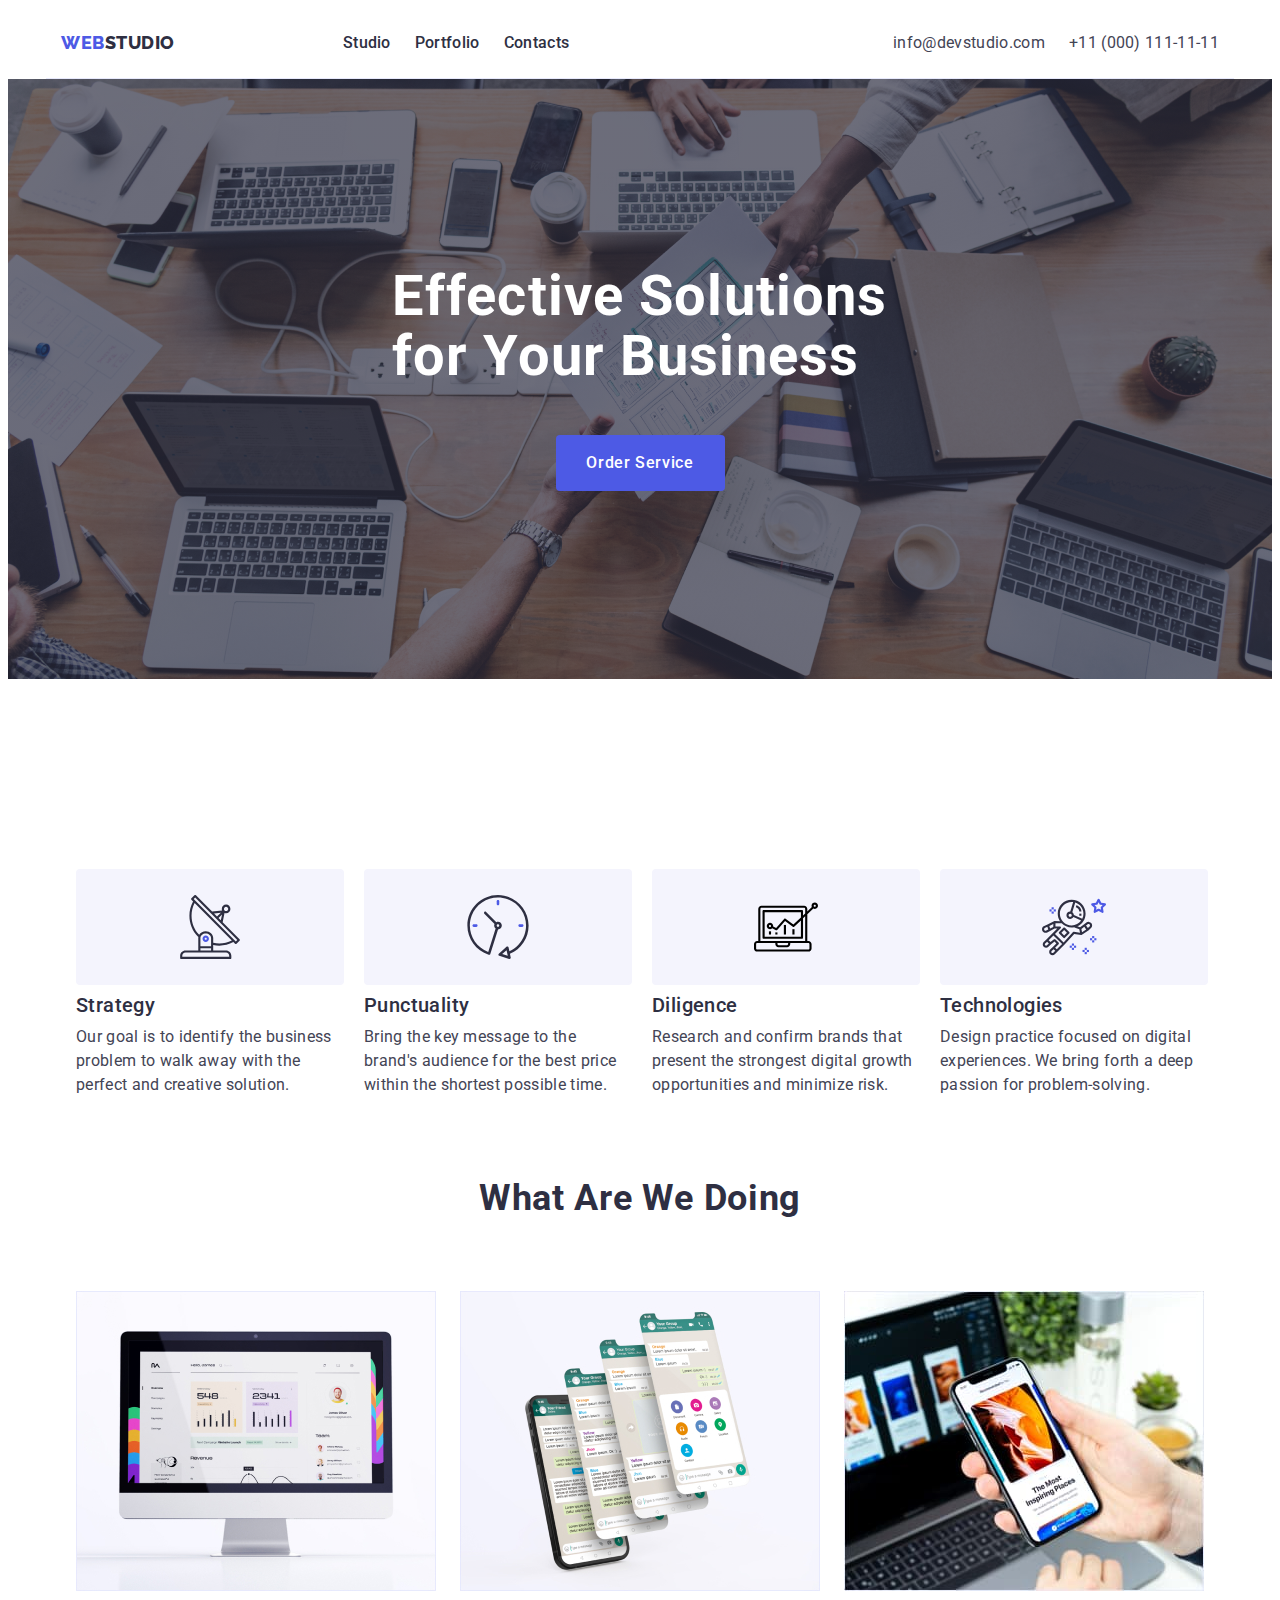
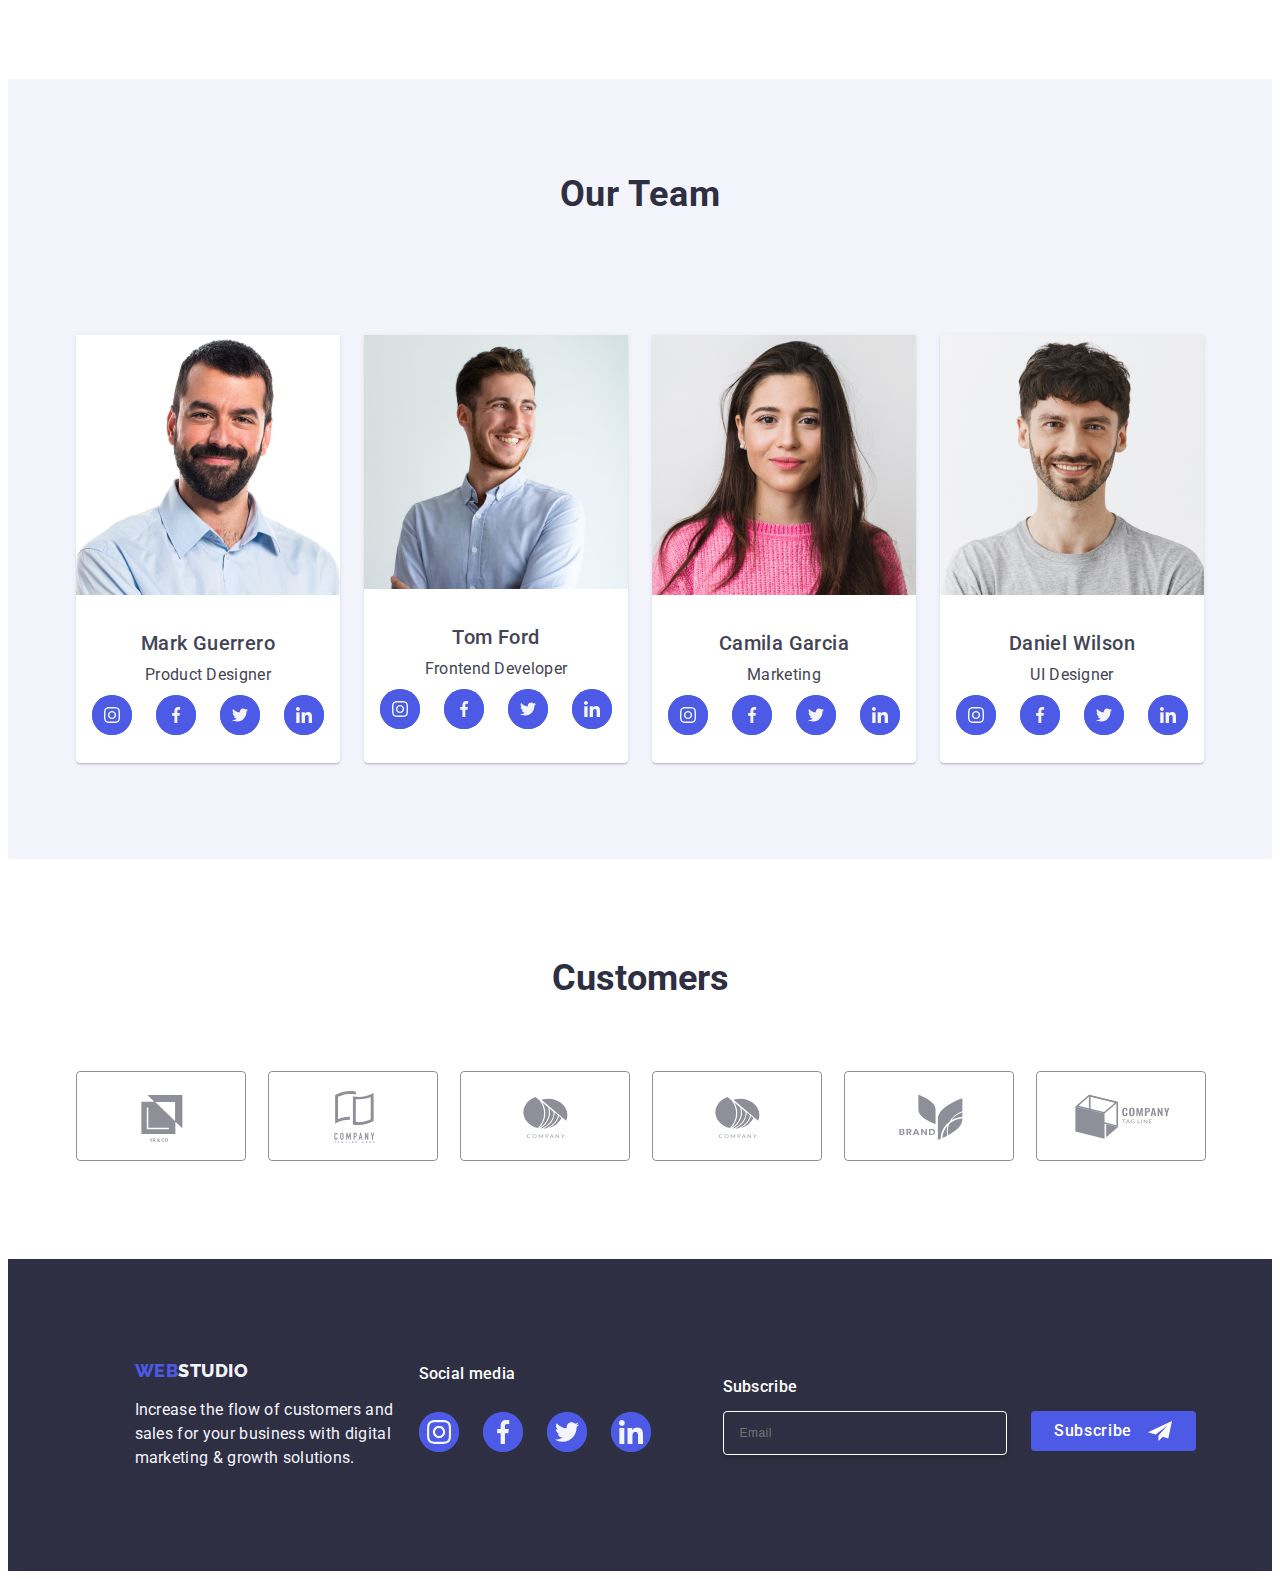
==== commit 0dbd5fcc: "day 6" ====
--- a/index.html
+++ b/index.html
@@ -378,16 +378,18 @@
 
       <!--Subscribe Form -->
       <div class="form-container">
-        <p class="form-pharagraph">Subscribe</p>
-        <form class="form-content">
-          <label class="form-label">
-            <input class="form-input clas" type="email" name="email" placeholder="Email">
-          </label>
-          <button class="form-button" type="submit">Subscribe
-            <svg class="form-icon" width="24" height="24">
-              <use href="./images/symbol.svg#icon-Frame-3"></use>
-            </svg>
-          </button>
+        <div class="form-last">
+          <p class="form-pharagraph">Subscribe</p>
+          <form class="form-content">
+            <label class="form-label">
+              <input class="form-input clas" type="email" name="email" placeholder="Email">
+            </label>
+            <button class="form-button" type="submit">Subscribe
+              <svg class="form-icon" width="24" height="24">
+                <use href="./images/symbol.svg#icon-Frame-3"></use>
+              </svg>
+            </button>
+        </div>
         </form>
       </div>
 
--- a/css/styles.css
+++ b/css/styles.css
@@ -222,14 +222,14 @@
 
 /* .list-links::after {
   /* TODO functionality */
-content: "";
+/* content{}
 position: absolute;
 left: 0;
 bottom: -1px;
 height: 4px;
 background-color: var(--focus-hover-color);
 border-radius: 2px;
-}
+} */
 
 */ .list-links:hover,
 .list-links:focus,
@@ -246,7 +246,7 @@
 /* header-section */
 .header {
   /* box-shadow: 0px 2px 1px rgba(46, 47, 66, 0.08), 0px 1px 1px rgba(46, 47, 66, 0.16), 0px 1px 6px rgba(46, 47, 66, 0.08); */
-
+  min-width: 428px;
 
 }
 
@@ -263,6 +263,7 @@
 .button-meniu {
   display: flex;
   align-items: end;
+  padding-right: 16px;
 }
 
 .header-navigation {
@@ -372,11 +373,16 @@
 
 
 /* Description section */
+.description {
+  min-width: 428px;
+
+}
 
 .section-description {
-  /* display: flex; */
-  /* align-content: center; */
-  padding: var(--padding-horizontal-glodbal) var(--padding-vertical-global);
+  display: flex;
+  align-content: center;
+  padding: var(--padding-vertical-global) var(--padding-horizontal-glodbal);
+
 }
 
 .description-list {
@@ -463,15 +469,17 @@
 
 .our-team {
   background-color: var(--nu-color);
-  /* width: 1158px;
-  margin: 0 auto; */
+  margin: 0 auto;
+  display: flex;
+  justify-content: center;
+  align-items: center;
   padding-bottom: 96px;
+  min-width: 428px;
 }
 
 .our-team-section {
   align-content: center;
   /* padding: 120px 0; */
-  /* max-width: 1440px; */
 
 }
 
@@ -541,6 +549,7 @@
 
 .customers-content {
   margin-top: 96px;
+  min-width: 428px;
 }
 
 
@@ -606,7 +615,7 @@
 .footer {
   background-color: var(--hero-color-navy);
   margin: 0 auto;
-
+  min-width: 428px;
 }
 
 .footer-section {
@@ -771,6 +780,7 @@
   display: flex;
   flex-direction: column;
   margin-bottom: 120px;
+  min-width: 428px;
 }
 
 .nav-section-list {
@@ -846,8 +856,8 @@
   flex-direction: column;
   gap: 16px;
   margin-bottom: 72px;
-  width: 100%;
-  max-width: 389px;
+  min-width: 428px;
+
 }
 
 .form-input {
@@ -950,8 +960,8 @@
   bottom: 0;
   */
   /* transform: translate(-50%, -50%) scale(1); */
-  width: 100vw;
-  height: 100vh;
+  min-width: 428px;
+  min-height: 800px;
   background: #fcfcfc;
 }
 
@@ -1292,7 +1302,6 @@
     justify-content: space-between;
     border-bottom: 1px solid #e7e9fc;
     height: 70px;
-    max-width: 768px;
 
   }
 
@@ -1307,7 +1316,6 @@
     flex-direction: column;
     justify-content: center;
     align-items: center;
-    max-width: 768px;
     gap: 36px;
   }
 
@@ -1321,9 +1329,6 @@
     max-width: 168px;
   }
 
-  .description {
-    max-width: 768px;
-  }
 
 
   .customers-content {
@@ -1357,9 +1362,6 @@
     height: 120px;
   }
 
-  .our-team-section {
-    max-width: 768px;
-  }
 
   .our-team-list {
     margin: 0;
@@ -1388,7 +1390,6 @@
   .footer-container {
     display: flex;
     flex-direction: row;
-    gap: 24px;
 
   }
 
@@ -1401,15 +1402,25 @@
   .form-content {
     flex-direction: row;
     padding: 0;
+    gap: 120px;
 
   }
 
   .form-container {
-    margin: 0;
+    margin: 0 auto;
+    align-items: center;
+
   }
 
   .footer-content {
     margin: 0;
+
+  }
+
+  .form-last {
+    display: flex;
+    flex-direction: column;
+    gap: 12px;
 
   }
 
@@ -1432,7 +1443,6 @@
   .footer-section {
     height: 456px;
     justify-content: center;
-
 
   }
 
@@ -1617,11 +1627,17 @@
   }
 
   .footer-container {
-    gap: 120px;
+    gap: 20px;
+    align-items: center;
+    padding-left: 50px;
   }
 
   .form-container {
     margin: 0;
+  }
+
+  .form-content {
+    gap: 24px;
   }
 
 
